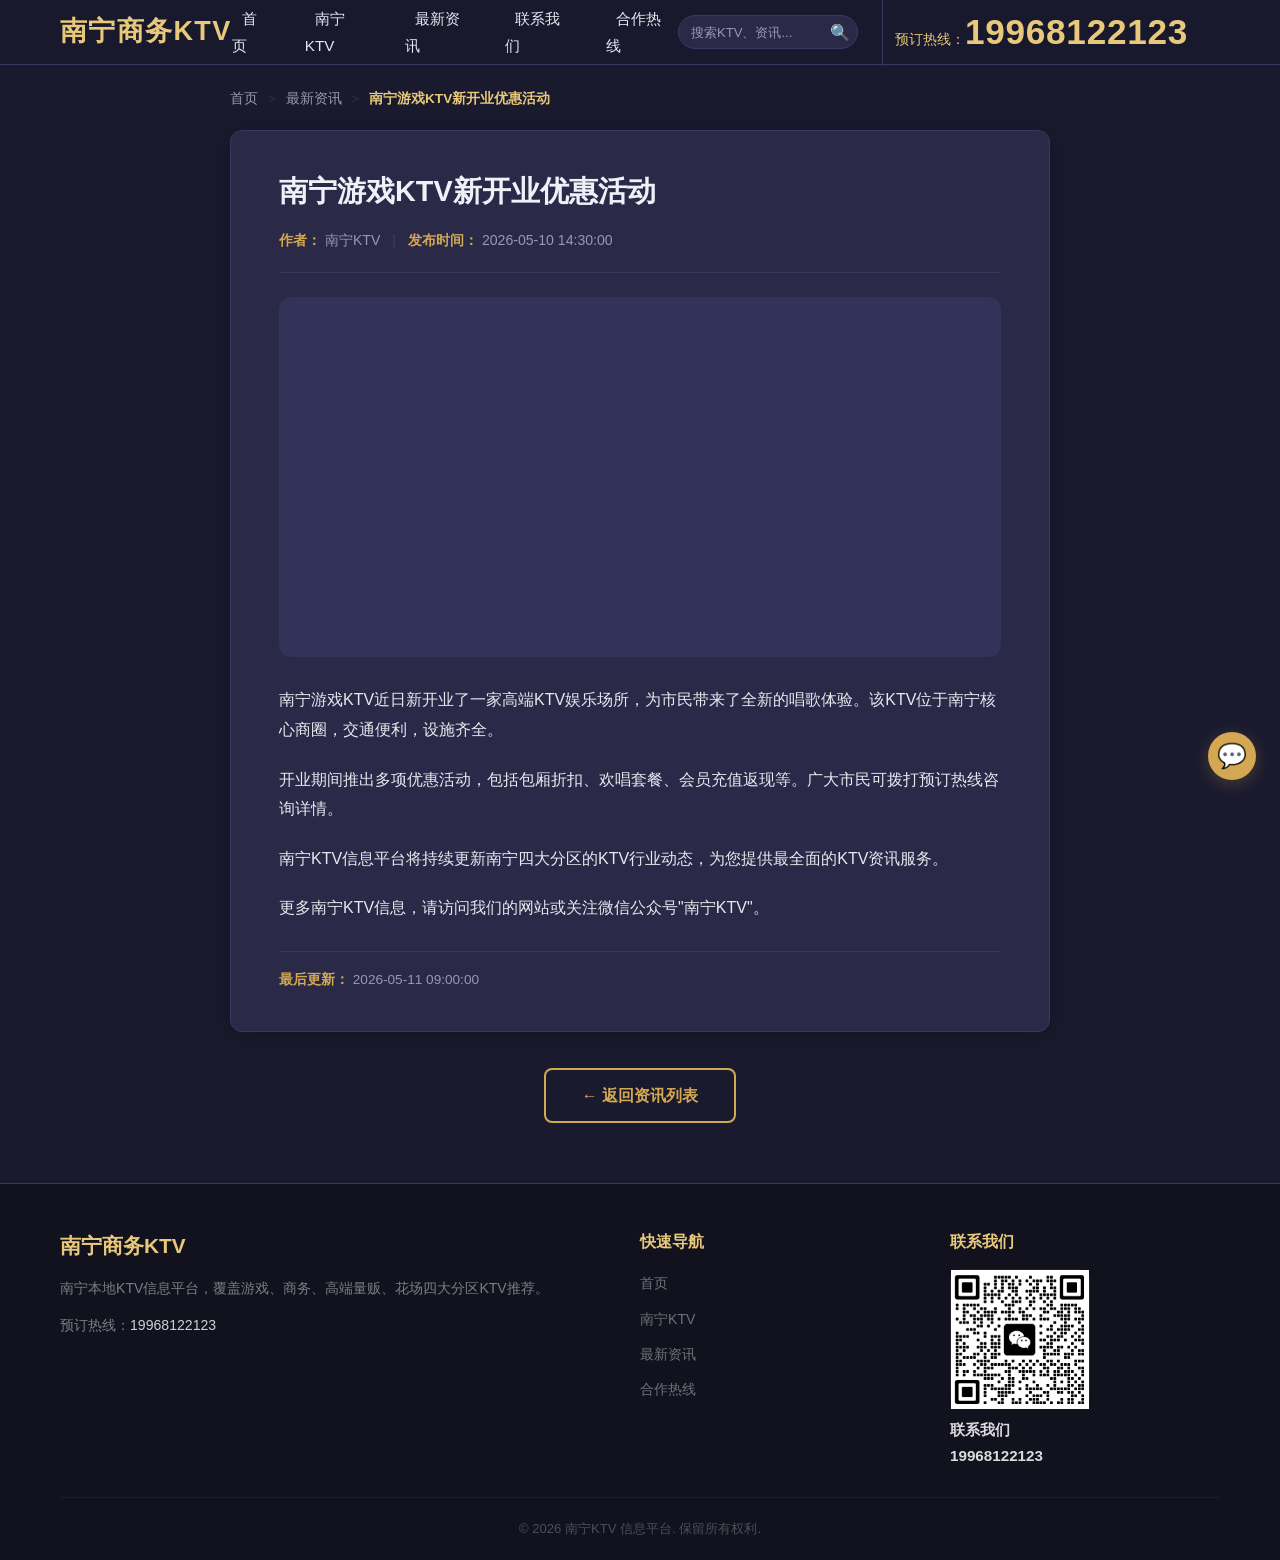
==== article-detail.html @ 6d14d056 "初始提交：暗色主题金色强调风格" ====
﻿<!DOCTYPE html>
<html lang="zh-CN" class="no-js">
<head>
    <meta charset="UTF-8">
    <meta name="viewport" content="width=device-width, initial-scale=1.0, maximum-scale=5.0, minimum-scale=1.0">

    <!--
        SEO meta 由 JS 动态更新，后端渲染时应直接输出真实数据
        接口字段：id / title / seo_keywords / content / author / create_time / update_time / site_id / region_id / thumbnail / status
    -->
    <title>文章标题 - 南宁KTV资讯_南宁KTV动态</title>
    <meta name="description" content="南宁KTV资讯详情，了解南宁KTV最新动态、优惠活动与行业趋势。看最新优惠，找靠谱包厢，电话：19968122123。">
    <meta name="keywords" content="南宁KTV资讯,南宁KTV动态,南宁KTV推荐,19968122123">
    <meta name="robots" content="index, follow">
    <meta name="author" content="南宁KTV">
    <meta name="theme-color" content="#1a1a2e">
    <meta name="format-detection" content="telephone=yes">

    <!-- Open Graph -->
    <meta property="og:title" content="南宁KTV资讯详情">
    <meta property="og:description" content="南宁KTV资讯详情，了解南宁KTV最新动态、优惠活动与行业趋势。">
    <meta property="og:type" content="article">
    <meta property="og:url" content="https://www.nanningktv.com/article-detail.html?id=1">
    <meta property="og:locale" content="zh_CN">
    <meta property="og:site_name" content="南宁KTV">
    <meta property="og:image" content="https://www.nanningktv.com/og-image.jpg">
    <meta property="og:image:width" content="1200">
    <meta property="og:image:height" content="630">

    <!-- Canonical URL -->
    <link rel="canonical" href="https://www.nanningktv.com/article-detail.html?id=1">

    <!-- hreflang（语言区域标识） -->
    <link rel="alternate" hreflang="zh-CN" href="https://www.nanningktv.com/article-detail.html?id=1">
    <link rel="alternate" hreflang="x-default" href="https://www.nanningktv.com/article-detail.html?id=1">

    <!-- Twitter Card -->
    <meta name="twitter:card" content="summary_large_image">
    <meta name="twitter:title" content="南宁KTV资讯详情">
    <meta name="twitter:description" content="南宁KTV资讯详情，了解南宁KTV最新动态、优惠活动与行业趋势。">
    <meta name="twitter:image" content="https://www.nanningktv.com/og-image.jpg">

    <!-- 结构化数据 - Article -->
    <script type="application/ld+json" id="jsonld-article">
    {
        "@context": "https://schema.org",
        "@type": "Article",
        "headline": "文章标题",
        "image": "https://www.nanningktv.com/og-image.jpg",
        "author": { "@type": "Person", "name": "南宁KTV" },
        "datePublished": "2026-01-01T00:00:00+08:00",
        "dateModified": "2026-01-01T00:00:00+08:00",
        "publisher": {
            "@type": "Organization",
            "name": "南宁KTV",
            "url": "https://www.nanningktv.com",
            "logo": {
                "@type": "ImageObject",
                "url": "https://www.nanningktv.com/og-image.jpg"
            }
        },
        "url": "https://www.nanningktv.com/article-detail.html?id=1"
    }
    </script>

    <!-- 面包屑结构化数据 -->
    <script type="application/ld+json">
    {
        "@context": "https://schema.org",
        "@type": "BreadcrumbList",
        "itemListElement": [
            {
                "@type": "ListItem",
                "position": 1,
                "name": "首页",
                "item": "https://www.nanningktv.com/"
            },
            {
                "@type": "ListItem",
                "position": 2,
                "name": "最新资讯",
                "item": "https://www.nanningktv.com/articles.html"
            },
            {
                "@type": "ListItem",
                "position": 3,
                "name": "文章详情"
            }
        ]
    }
    </script>

    <!-- WebPage 结构化数据 -->
    <script type="application/ld+json">
    {
        "@context": "https://schema.org",
        "@type": "WebPage",
        "name": "南宁KTV资讯详情",
        "description": "南宁KTV资讯详情，了解南宁KTV最新动态、优惠活动与行业趋势。",
        "url": "https://www.nanningktv.com/article-detail.html?id=1",
        "isPartOf": {
            "@type": "WebSite",
            "name": "南宁KTV",
            "url": "https://www.nanningktv.com/"
        }
    }
    </script>

    <link rel="stylesheet" href="css/style.css">
    <link rel="icon" type="image/svg+xml" href="data:image/svg+xml,<svg xmlns='http://www.w3.org/2000/svg' viewBox='0 0 100 100'><text y='.9em' font-size='90'>★</text></svg>">
    <link rel="alternate icon" href="favicon.ico" type="image/x-icon">

    <!-- Sitemap 引导搜索引擎抓取 -->
    <link rel="sitemap" type="application/xml" href="sitemap.xml">
</head>
<body>

    <!-- 无障碍 -->
    <noscript>
        <div class="noscript-notice">您的浏览器未启用 JavaScript，部分内容可能无法正常显示。</div>
    </noscript>
    <a href="#main-content" class="skip-link">跳至主内容</a>

    <!-- ===========================================
         页面头部 + 主导航
         =========================================== -->
    <header class="header" id="header">
        <div class="container">
            <a href="index.html" class="logo" aria-label="南宁商务KTV首页">南宁商务KTV</a>
            <nav class="nav-desktop" aria-label="主导航">
                <ul>
                    <li><a href="index.html" title="南宁KTV首页">首页</a></li>
                    <li><a href="index.html#ktv-list" title="南宁KTV门店推荐">南宁KTV</a></li>
                    <li><a href="articles.html" title="南宁KTV行业资讯动态">最新资讯</a></li>
                    <li><a href="lianxiwomen.html" title="联系南宁KTV">联系我们</a></li>
                    <li><a href="partnership.html" title="南宁KTV商家合作热线">合作热线</a></li>
                </ul>
            </nav>

            <!-- 搜索栏 -->
            <div class="header-search" role="search">
                <input type="search" class="header-search-input" placeholder="搜索KTV、资讯..." aria-label="搜索南宁KTV信息">
                <button type="button" class="header-search-btn" aria-label="搜索">🔍</button>
                <div class="header-search-results" aria-live="polite"></div>
            </div>

            <span class="header-phone">预订热线：<span class="phone-number phone-number-lg">19968122123</span></span>
        </div>
    </header>

    <!-- 移动端导航 -->
    <nav class="nav-mobile" id="navMobile" aria-label="移动端导航" style="display:none;">
        <ul>
            <li><a href="index.html" title="南宁KTV首页">首页</a></li>
            <li><a href="index.html#ktv-list" title="南宁KTV门店推荐">南宁KTV</a></li>
            <li><a href="articles.html" title="南宁KTV行业资讯动态">最新资讯</a></li>
            <li><a href="lianxiwomen.html" title="联系南宁KTV">联系我们</a></li>
            <li><a href="partnership.html" title="南宁KTV商家合作热线">合作热线</a></li>
        </ul>
        <div class="nav-mobile-phone">预订热线：<span class="phone-number">19968122123</span></div>
    </nav>

    <!-- ===========================================
         文章详情主体
         =========================================== -->
    <main id="main-content">
        <div class="article-detail-wrap">

            <!-- 面包屑 -->
            <div class="article-detail-breadcrumb" aria-label="面包屑导航">
                <a href="index.html">首页</a>
                <span class="sep">&gt;</span>
                <a href="articles.html">最新资讯</a>
                <span class="sep">&gt;</span>
                <span class="current" id="breadcrumbTitle">文章详情</span>
            </div>

            <!-- 文章内容 -->
            <article class="article-detail-card">
                <!-- 标题 -->
                <h1 id="articleTitle">文章标题占位</h1>

                <!-- 元信息：作者 + 发布时间 -->
                <div class="article-detail-meta">
                    <span class="article-detail-author">
                        <span class="meta-label">作者：</span>
                        <span id="articleAuthor">南宁KTV</span>
                    </span>
                    <span class="meta-sep">|</span>
                    <span class="article-detail-time">
                        <span class="meta-label">发布时间：</span>
                        <time id="articleCreateTime" datetime="">2026-xx-xx</time>
                    </span>
                </div>

                <!-- 封面大图 -->
                <div class="article-detail-cover" id="articleCover">
                    <!--
                        封面图：缩略图 thumbnail 放大显示，尺寸比列表页封面大几倍
                        JS 动态设置 background-image 或插入 <img>
                    -->
                    <div class="img-placeholder" style="height:360px;"></div>
                </div>

                <!-- 文章正文（富文本） -->
                <div class="article-detail-content" id="articleContent">
                    <!--
                        后端返回 content 字段（longtext，支持富文本、图片）
                        JS 通过 innerHTML 渲染
                    -->
                    <p>文章内容加载中...</p>
                </div>

                <!-- 更新时间 -->
                <div class="article-detail-update" id="articleUpdateTime" style="display:none;">
                    <span class="meta-label">最后更新：</span>
                    <time id="updateTimeValue"></time>
                </div>
            </article>

            <!-- 返回列表 -->
            <div class="article-detail-back">
                <a href="articles.html" class="article-back-btn">&larr; 返回资讯列表</a>
            </div>

        </div>
    </main>

    <!-- ===========================================
         页脚
         =========================================== -->
    <footer class="footer" id="footer">
        <div class="container">
            <div class="footer-content">
                <div class="footer-brand">
                    <h3>南宁商务KTV</h3>
                    <p>南宁本地KTV信息平台，覆盖游戏、商务、高端量贩、花场四大分区KTV推荐。</p>
                    <p style="margin-top:12px;">预订热线：<span class="phone-number" style="color:rgba(255,255,255,0.8);pointer-events:none;">19968122123</span></p>
                </div>
                <div class="footer-links">
                    <h4>快速导航</h4>
                    <ul>
                        <li><a href="index.html" title="南宁KTV首页">首页</a></li>
                        <li><a href="index.html#ktv-list" title="南宁KTV门店推荐">南宁KTV</a></li>
                        <li><a href="articles.html" title="南宁KTV行业资讯动态">最新资讯</a></li>
                        <li><a href="partnership.html" title="南宁KTV商家合作热线">合作热线</a></li>
                    </ul>
                </div>
                <div class="footer-qr">
                    <h4>联系我们</h4>
                    <div class="qr-img"><img src="img/wx.png" alt="南宁KTV微信公众号" width="140" height="140"></div>
                    <p style="font-size:0.95rem;color:rgba(255,255,255,0.85);margin-top:8px;font-weight:600;">联系我们<br>19968122123</p>
                </div>
            </div>
            <div class="footer-bottom">
                <p>&copy; 2026 南宁KTV 信息平台. 保留所有权利.</p>
            </div>
        </div>
    </footer>

    <!-- 脚本 -->
    <!-- ===========================================
         移动端底部固定导航栏
         5个导航项：首页 / KTV / 资讯 / 联系 / 合作
         桌面端隐藏，移动端（≤768px）显示
         data-page 属性用于 JS 高亮当前页面
         =========================================== -->
    <!-- 悬浮微信 -->
    <div class="float-wechat">
        <div class="float-wechat-icon" aria-label="微信客服">
            💬
            <div class="float-wechat-qr">
                <img src="img/wx.png" alt="南宁KTV微信公众号二维码" loading="lazy" />
                <span class="qr-placeholder-text">扫码关注<br>南宁KTV</span>
            </div>
        </div>
    </div>

    <nav class="bottom-nav" aria-label="底部导航">
        <ul class="bottom-nav-list">
            <li>
                <a href="index.html" class="bottom-nav-item" data-page="index">
                    <span class="bottom-nav-icon">🏠</span>
                    <span class="bottom-nav-label">首页</span>
                </a>
            </li>
            <li>
                <a href="index.html#featuredStores" class="bottom-nav-item" data-page="ktv">
                    <span class="bottom-nav-icon logo-star-nav">★</span>
                    <span class="bottom-nav-label">KTV</span>
                </a>
            </li>
            <li>
                <a href="articles.html" class="bottom-nav-item active" data-page="articles">
                    <span class="bottom-nav-icon">📰</span>
                    <span class="bottom-nav-label">资讯</span>
                </a>
            </li>
            <li>
                <a href="lianxiwomen.html" class="bottom-nav-item" data-page="lianxiwomen">
                    <span class="bottom-nav-icon">📞</span>
                    <span class="bottom-nav-label">联系</span>
                </a>
            </li>
            <li>
                <a href="partnership.html" class="bottom-nav-item" data-page="partnership">
                    <span class="bottom-nav-icon">🤝</span>
                    <span class="bottom-nav-label">合作</span>
                </a>
            </li>
        </ul>
    </nav>

<script src="js/article-detail.js" defer></script>
<script src="js/search.js" defer></script>

</body>
</html>
---- css/style.css ----
/* ===========================================
   南宁KTV - 全局样式表
   =========================================== */

/* ----- CSS 变量 ----- */
:root {
    --color-bg: #1a1a2e;
    --color-bg-secondary: #22223a;
    --color-bg-card: #2a2a48;
    --color-bg-hover: #33335a;
    --color-primary: #d4a853;
    --color-primary-dark: #b8923e;
    --color-primary-light: #e8c87a;
    --color-gold: #d4a853;
    --color-gold-dark: #b8923e;
    --color-white: #f0f0f8;
    --color-text: #e8e8f0;
    --color-text-muted: #9898b0;
    --color-border: #383860;
    --color-neon: #d4a853;
    --font-primary: 'PingFang SC', 'Microsoft YaHei', 'Segoe UI', sans-serif;
    --transition: 0.3s ease;
    --shadow-card: 0 4px 20px rgba(0, 0, 0, 0.25);
    --shadow-hover: 0 8px 30px rgba(0, 0, 0, 0.35);
    --radius: 12px;
    --max-width: 1200px;
}

/* ----- 基础重置 ----- */
*, *::before, *::after {
    margin: 0;
    padding: 0;
    box-sizing: border-box;
}

html {
    scroll-behavior: smooth;
    font-size: 16px;
    overflow-y: scroll;
}

body {
    font-family: var(--font-primary);
    background-color: var(--color-bg);
    color: var(--color-text);
    line-height: 1.7;
    overflow-x: hidden;
    -webkit-font-smoothing: antialiased;
    padding-top: 64px;
}

img {
    max-width: 100%;
    height: auto;
    display: block;
}

a {
    color: inherit;
    text-decoration: none;
    transition: color var(--transition);
}

ul {
    list-style: none;
}

button {
    cursor: pointer;
    font-family: inherit;
    border: none;
    outline: none;
}

input {
    font-family: inherit;
    border: none;
    outline: none;
}

/* 焦点样式（无障碍） */
*:focus-visible {
    outline: 2px solid var(--color-primary);
    outline-offset: 2px;
}

/* ----- 容器 ----- */
.container {
    width: 100%;
    max-width: var(--max-width);
    margin: 0 auto;
    padding: 0 20px;
}

/* ----- 跳过导航（无障碍） ----- */
.skip-link {
    position: absolute;
    width: 1px; height: 1px;
    padding: 0; margin: -1px;
    overflow: hidden;
    clip: rect(0,0,0,0);
    white-space: nowrap;
    border: 0;
    background: var(--color-primary);
    color: var(--color-bg);
    z-index: 2000;
    font-weight: 600;
}

.skip-link:focus {
    width: auto; height: auto;
    padding: 12px 20px; margin: 0;
    clip: auto;
    white-space: normal;
    top: 0; left: 0;
}

/* ===========================================
   导航栏搜索栏
   =========================================== */
.header-search {
    position: relative;
    flex-shrink: 0;
}

.header-search .header-search-input {
    width: 180px;
    height: 34px;
    padding: 0 32px 0 12px;
    border: 1px solid var(--color-border);
    border-radius: 17px;
    font-size: 0.85rem;
    color: var(--color-text);
    background: var(--color-bg-card);
    outline: none;
    transition: all var(--transition);
    font-family: inherit;
}

.header-search .header-search-input::placeholder {
    color: var(--color-text-muted);
    font-size: 0.82rem;
}

.header-search .header-search-input:focus {
    border-color: var(--color-primary);
    background: var(--color-bg);
    width: 220px;
    box-shadow: 0 0 0 3px rgba(212, 168, 83, 0.15);
}

.header-search .header-search-btn {
    position: absolute;
    right: 4px;
    top: 50%;
    transform: translateY(-50%);
    width: 28px;
    height: 28px;
    border: none;
    background: transparent;
    color: var(--color-text-muted);
    font-size: 1rem;
    cursor: pointer;
    display: flex;
    align-items: center;
    justify-content: center;
    border-radius: 50%;
    transition: all var(--transition);
}

.header-search .header-search-btn:hover {
    color: var(--color-primary);
    background: rgba(212, 168, 83, 0.08);
}

/* 搜索结果下拉 */
.header-search-results {
    position: absolute;
    top: calc(100% + 8px);
    left: 0;
    right: 0;
    min-width: 300px;
    max-height: 360px;
    overflow-y: auto;
    background: var(--color-bg-card);
    border: 1px solid var(--color-border);
    border-radius: 12px;
    box-shadow: var(--shadow-hover);
    z-index: 1100;
    display: none;
}

.header-search-results.show {
    display: block;
}

.header-search-results .search-result-item {
    display: block;
    padding: 12px 16px;
    text-decoration: none;
    color: var(--color-text);
    border-bottom: 1px solid var(--color-border);
    transition: background var(--transition);
}

.header-search-results .search-result-item:last-child {
    border-bottom: none;
}

.header-search-results .search-result-item:hover {
    background: var(--color-bg-hover);
}

.header-search-results .search-result-item .result-title {
    font-size: 0.92rem;
    font-weight: 600;
    color: var(--color-primary-light);
    margin-bottom: 3px;
}

.header-search-results .search-result-item .result-desc {
    font-size: 0.78rem;
    color: var(--color-text-muted);
    line-height: 1.4;
}

.header-search-results .search-result-item .result-type {
    font-size: 0.7rem;
    color: var(--color-primary);
    font-weight: 500;
}

.header-search-results .search-empty {
    padding: 20px 16px;
    text-align: center;
    color: var(--color-text-muted);
    font-size: 0.85rem;
}

/* ===========================================
   导航栏内的预订热线
   =========================================== */
.header-phone {
    font-size: 0.9rem;
    color: var(--color-primary-light);
    white-space: nowrap;
    margin-left: 24px;
    margin-right: 20px;
    padding: 4px 12px;
    border-left: 1px solid var(--color-border);
    flex-shrink: 0;
}

.header-phone .phone-number {
    font-weight: 700;
    color: var(--color-primary-light);
    pointer-events: none;
    cursor: default;
}

/* 电话号放大 */
.phone-number-lg {
    font-size: 2.2rem;
    font-weight: 700;
    letter-spacing: 0.02em;
}

/* 移动端导航底部的电话 */
.nav-mobile-phone {
    position: absolute;
    bottom: 40px;
    left: 0;
    right: 0;
    text-align: center;
    font-size: 0.85rem;
    color: var(--color-text-muted);
    padding: 16px;
    border-top: 1px solid var(--color-border);
}

.nav-mobile-phone .phone-number {
    font-weight: 700;
    color: var(--color-primary-light);
    pointer-events: none;
    cursor: default;
}

/* ===========================================
   底部固定导航栏（移动端）
   =========================================== */
.bottom-nav {
    display: none;
    position: fixed;
    bottom: 0;
    left: 0;
    right: 0;
    z-index: 1000;
    background: var(--color-bg-card);
    border-top: 1px solid var(--color-border);
    padding: 4px 0 env(safe-area-inset-bottom, 0);
}

.bottom-nav-list {
    display: flex;
    align-items: center;
    justify-content: space-around;
    list-style: none;
    margin: 0;
    padding: 0;
    height: 52px;
}

.bottom-nav-item {
    flex: 1;
    display: flex;
    flex-direction: column;
    align-items: center;
    justify-content: center;
    text-decoration: none;
    color: var(--color-text-muted);
    font-size: 0.62rem;
    font-weight: 500;
    gap: 2px;
    min-height: 44px;
    transition: color var(--transition);
    -webkit-tap-highlight-color: transparent;
}

.bottom-nav-item:active {
    color: var(--color-primary);
}

.bottom-nav-item.active {
    color: var(--color-primary);
}

.bottom-nav-icon {
    font-size: 1.2rem;
    line-height: 1;
    display: flex;
    align-items: center;
    justify-content: center;
}

.bottom-nav-label {
    line-height: 1;
}

/* ===========================================
   头部导航
   =========================================== */
.header {
    position: fixed;
    top: 0;
    left: 0;
    right: 0;
    z-index: 1000;
    background: rgba(26, 26, 46, 0.92);
    backdrop-filter: blur(12px);
    -webkit-backdrop-filter: blur(12px);
    border-bottom: 1px solid var(--color-border);
    transition: all var(--transition);
}

.header.scrolled {
    background: rgba(26, 26, 46, 0.98);
    box-shadow: 0 4px 20px rgba(0, 0, 0, 0.3);
}

.header .container {
    display: flex;
    justify-content: space-between;
    align-items: center;
    height: 64px;
}

.logo {
    font-size: 1.69rem;
    font-weight: 800;
    color: var(--color-primary-light);
    letter-spacing: 0.05em;
    display: flex;
    align-items: center;
    gap: 2px;
    text-decoration: none;
    white-space: nowrap;
    margin-right: auto;
    order: -1;
}

.logo-star {
    color: var(--color-primary);
    font-size: 0.45em;
    vertical-align: super;
    margin: 0 1px;
}

.logo-star-nav {
    color: var(--color-primary);
    font-size: 1.2em;
}

.nav-desktop ul {
    display: flex;
    gap: 28px;
}

.nav-desktop a {
    font-size: 0.95rem;
    color: var(--color-text);
    position: relative;
    padding: 6px 10px;
    font-weight: 500;
    border-radius: 6px;
    transition: color var(--transition), background var(--transition);
}

.nav-desktop a:hover {
    color: var(--color-primary-light);
    background: rgba(212, 168, 83, 0.08);
}

/* 汉堡菜单按钮 */
.hamburger {
    display: none;
    flex-direction: column;
    gap: 5px;
    background: transparent;
    padding: 8px;
}

.hamburger span {
    width: 26px;
    height: 2px;
    background: var(--color-primary-light);
    border-radius: 2px;
    transition: all var(--transition);
}

.hamburger.active span:nth-child(1) {
    transform: rotate(45deg) translate(5px, 5px);
}

.hamburger.active span:nth-child(2) {
    opacity: 0;
}

.hamburger.active span:nth-child(3) {
    transform: rotate(-45deg) translate(5px, -5px);
}

/* 移动端导航 */
.nav-mobile {
    display: none;
    position: fixed;
    top: 0; left: 0; right: 0; bottom: 0;
    background: rgba(26, 26, 46, 0.98);
    backdrop-filter: blur(12px);
    z-index: 999;
    align-items: center;
    justify-content: center;
}

.nav-mobile.active {
    display: flex;
}

.nav-mobile ul {
    text-align: center;
}

.nav-mobile li {
    margin: 20px 0;
}

.nav-mobile a {
    font-size: 1.4rem;
    color: var(--color-text);
    display: block;
    padding: 8px 24px;
}

.nav-mobile a:hover {
    color: var(--color-primary);
}

/* ===========================================
   通用区块样式
   =========================================== */
.section {
    padding: 60px 0;
}

.section-ktv-home {
    padding-top: 40px;
    padding-bottom: 70px;
}

.section-ktv-home .section-title h1 {
    font-size: 2rem;
}

.section-ktv-home .section-title p {
    font-size: 1.05rem;
}

.section-title {
    text-align: center;
    margin-bottom: 40px;
}

.section-title h1,
.section-title h2 {
    font-size: 2rem;
    color: var(--color-white);
    margin-bottom: 10px;
    position: relative;
    display: inline-block;
}

.section-title h1::after,
.section-title h2::after {
    content: '';
    display: block;
    width: 50px;
    height: 3px;
    background: linear-gradient(90deg, var(--color-primary), var(--color-primary-light));
    margin: 10px auto 0;
    border-radius: 2px;
}

.section-title p {
    color: var(--color-text-muted);
    font-size: 1rem;
    margin-top: 8px;
}

/* ===========================================
   Banner 头图
   =========================================== */
.banner {
    position: relative;
    height: 360px;
    display: flex;
    align-items: center;
    justify-content: center;
    text-align: center;
    background: linear-gradient(135deg, var(--color-bg-secondary) 0%, var(--color-bg) 50%, var(--color-bg-secondary) 100%);
    overflow: hidden;
    padding: 40px 20px;
}

.banner::before {
    content: '';
    position: absolute;
    top: -50%;
    left: -50%;
    width: 200%;
    height: 200%;
    background: radial-gradient(ellipse at center, rgba(212, 168, 83, 0.06) 0%, transparent 60%);
    pointer-events: none;
}

.banner::after {
    content: '';
    position: absolute;
    bottom: 0;
    left: 0;
    right: 0;
    height: 80px;
    background: linear-gradient(to top, var(--color-bg), transparent);
    pointer-events: none;
}

.banner-placeholder {
    position: relative;
    z-index: 1;
    max-width: 700px;
}

.banner-title {
    font-size: 2.4rem;
    font-weight: 800;
    color: var(--color-white);
    text-shadow: 0 2px 8px rgba(0, 0, 0, 0.3);
    margin-bottom: 12px;
    line-height: 1.3;
}

.banner-subtitle {
    font-size: 1.1rem;
    color: var(--color-text-muted);
    font-weight: 400;
}

/* ===========================================
   搜索栏（轮播图下方）
   =========================================== */
.search-bar-section {
    background: var(--color-bg-card);
    border-bottom: 1px solid var(--color-border);
    padding: 16px 0;
}

.search-bar-wrap {
    position: relative;
    max-width: 560px;
    margin: 0 auto;
}

.search-bar-wrap .header-search-input {
    width: 100%;
    padding: 12px 50px 12px 20px;
    font-size: 0.95rem;
    background: var(--color-bg);
    border: 1px solid var(--color-border);
    border-radius: 40px;
    color: var(--color-text);
    outline: none;
    transition: border-color var(--transition), box-shadow var(--transition);
}

.search-bar-wrap .header-search-input::placeholder {
    color: var(--color-text-muted);
}

.search-bar-wrap .header-search-input:focus {
    border-color: var(--color-primary);
    box-shadow: 0 0 0 3px rgba(212, 168, 83, 0.15);
}

.search-bar-wrap .header-search-btn {
    position: absolute;
    right: 4px;
    top: 50%;
    transform: translateY(-50%);
    width: 40px;
    height: 40px;
    border-radius: 50%;
    border: none;
    background: var(--color-primary);
    color: var(--color-bg);
    font-size: 1.1rem;
    cursor: pointer;
    display: flex;
    align-items: center;
    justify-content: center;
    transition: background var(--transition);
}

.search-bar-wrap .header-search-btn:hover {
    background: var(--color-primary-dark);
}

.search-bar-wrap .header-search-results {
    top: 100%;
    left: 0;
    right: 0;
    border-radius: 0 0 16px 16px;
}

/* ===========================================
   轮播图 Banner
   =========================================== */
.banner-carousel {
    position: relative;
    width: 100%;
    height: 420px;
    overflow: hidden;
    background: var(--color-bg);
}

.carousel-slides {
    position: absolute;
    top: 0;
    left: 0;
    width: 100%;
    height: 100%;
}

.carousel-slide {
    position: absolute;
    top: 0;
    left: 0;
    width: 100%;
    height: 100%;
    opacity: 0;
    transition: opacity 1s ease;
}

.carousel-slide.active {
    opacity: 1;
}

.carousel-slide img {
    width: 100%;
    height: 100%;
    object-fit: cover;
    display: block;
}

.carousel-overlay {
    position: absolute;
    top: 0;
    left: 0;
    width: 100%;
    height: 100%;
    background: linear-gradient(
        to bottom,
        rgba(26, 26, 46, 0.55) 0%,
        rgba(26, 26, 46, 0.35) 40%,
        rgba(26, 26, 46, 0.6) 100%
    );
    z-index: 1;
}

.carousel-content {
    position: absolute;
    top: 50%;
    left: 50%;
    transform: translate(-50%, -50%);
    text-align: center;
    z-index: 2;
    width: 90%;
    max-width: 700px;
}

.carousel-content h1 {
    font-size: 2.4rem;
    font-weight: 800;
    color: #fff;
    text-shadow: 0 2px 12px rgba(0, 0, 0, 0.5);
    margin: 0 0 12px;
    line-height: 1.4;
}

.carousel-content h1 .h1-sub {
    font-size: 0.65em;
    font-weight: 600;
    color: var(--color-primary-light);
    text-shadow: 0 1px 8px rgba(0, 0, 0, 0.4);
    letter-spacing: 0.08em;
}

.carousel-content p {
    font-size: 1.05rem;
    color: rgba(255, 255, 255, 0.75);
    text-shadow: 0 1px 6px rgba(0, 0, 0, 0.4);
    margin: 0;
}

.carousel-dots {
    position: absolute;
    bottom: 20px;
    left: 50%;
    transform: translateX(-50%);
    z-index: 3;
    display: flex;
    gap: 10px;
}

.carousel-dots .dot {
    width: 10px;
    height: 10px;
    border-radius: 50%;
    background: rgba(255, 255, 255, 0.3);
    cursor: pointer;
    transition: all var(--transition);
}

.carousel-dots .dot.active {
    background: var(--color-primary);
    transform: scale(1.2);
    box-shadow: 0 0 8px rgba(212, 168, 83, 0.4);
}

.carousel-prev,
.carousel-next {
    position: absolute;
    top: 50%;
    transform: translateY(-50%);
    z-index: 3;
    background: rgba(0, 0, 0, 0.3);
    backdrop-filter: blur(8px);
    color: #fff;
    border: 1px solid rgba(255, 255, 255, 0.1);
    width: 44px;
    height: 44px;
    border-radius: 50%;
    font-size: 1.3rem;
    cursor: pointer;
    display: flex;
    align-items: center;
    justify-content: center;
    transition: all var(--transition);
}

.carousel-prev { left: 16px; }
.carousel-next { right: 16px; }

.carousel-prev:hover,
.carousel-next:hover {
    background: rgba(0, 0, 0, 0.5);
    border-color: rgba(255, 255, 255, 0.2);
}

/* ===========================================
   首页区域网格
   =========================================== */
.district-home-grid {
    display: grid;
    grid-template-columns: repeat(2, 1fr);
    gap: 28px;
}

.district-row {
    display: contents;
}

.district-home-card {
    position: relative;
    display: flex;
    align-items: center;
    background: var(--color-bg-card);
    background-image: var(--district-bg, none);
    background-size: cover;
    background-position: center;
    background-repeat: no-repeat;
    border-radius: var(--radius);
    border: 1px solid var(--color-border);
    overflow: hidden;
    transition: all 0.3s ease;
    text-decoration: none;
    cursor: pointer;
    min-height: 260px;
}

/* 无背景图时的左边装饰条 */
.district-home-card::before {
    content: '';
    position: absolute;
    left: 0;
    top: 25%;
    bottom: 25%;
    width: 4px;
    background: linear-gradient(180deg, var(--color-primary), var(--color-primary-light));
    border-radius: 2px;
    transition: top var(--transition), bottom var(--transition);
    z-index: 1;
}

.district-home-card:hover::before {
    top: 12%;
    bottom: 12%;
}

.district-home-card:hover {
    border-color: var(--color-primary);
    box-shadow: 0 8px 30px rgba(212, 168, 83, 0.12);
    transform: translateY(-4px);
}

/* 有背景图时叠加遮罩 + 白色文字 */
.district-home-card[style*="--district-bg"]::after {
    content: '';
    position: absolute;
    inset: 0;
    background: linear-gradient(135deg, rgba(184, 146, 62, 0.65), rgba(212, 168, 83, 0.2));
    z-index: 0;
}

.district-home-card[style*="--district-bg"]::before {
    display: none;
}

/* 区域信息 */
.district-home-info {
    position: relative;
    z-index: 1;
    flex: 1;
    padding: 44px 36px;
}

.district-home-info h3 {
    font-size: 2.1rem;
    color: var(--color-white);
    margin-bottom: 10px;
    position: relative;
    display: inline-block;
}

.district-home-info h3::after {
    content: '';
    display: block;
    width: 40px;
    height: 3px;
    background: linear-gradient(90deg, var(--color-primary), var(--color-primary-light));
    border-radius: 2px;
    margin-top: 6px;
}

/* 有背景图时文字变白色 */
.district-home-card[style*="--district-bg"] .district-home-info h3 {
    color: #ffffff;
}

.district-home-card[style*="--district-bg"] .district-home-info h3::after {
    background: rgba(255,255,255,0.6);
}

.district-home-card[style*="--district-bg"] .district-home-desc {
    color: rgba(255,255,255,0.85);
}

.district-home-card[style*="--district-bg"] .district-home-link {
    color: #ffffff;
}

.district-home-desc {
    font-size: 1.1rem;
    color: var(--color-text-muted);
    margin-top: 10px;
    line-height: 1.5;
}

.district-home-link {
    display: inline-block;
    margin-top: 14px;
    font-size: 0.92rem;
    color: var(--color-primary);
    font-weight: 600;
    transition: color var(--transition);
}

.district-home-card:hover .district-home-link {
    color: var(--color-primary-light);
}

.district-home-card[style*="--district-bg"]:hover .district-home-link {
    color: rgba(255,255,255,0.85);
}

/* ===========================================
   全局分页器样式
   =========================================== */
.pagination {
    display: flex;
    justify-content: center;
    align-items: center;
    gap: 8px;
}

.pagination a {
    display: inline-flex;
    align-items: center;
    justify-content: center;
    min-width: 40px;
    height: 40px;
    padding: 0 12px;
    border: 1px solid var(--color-border);
    border-radius: 8px;
    font-size: 0.88rem;
    color: var(--color-text);
    background: transparent;
    transition: all var(--transition);
    text-decoration: none;
}

.pagination a:hover {
    border-color: var(--color-primary);
    color: var(--color-primary);
}

.pagination a.active {
    background: var(--color-primary);
    border-color: var(--color-primary);
    color: var(--color-bg);
    font-weight: 700;
    cursor: default;
}

.pagination a.disabled {
    opacity: 0.3;
    cursor: not-allowed;
    pointer-events: none;
}

/* ===========================================
   文章列表
   =========================================== */
#articleList {
    background: var(--color-bg);
}

/* ===========================================
   热门KTV门店卡片（首页）
   =========================================== */
.section-featured {
    background: var(--color-bg-secondary);
}

.store-grid {
    display: grid;
    grid-template-columns: repeat(auto-fill, minmax(260px, 1fr));
    gap: 20px;
}

.store-card {
    display: flex;
    flex-direction: column;
    background: var(--color-bg-card);
    border-radius: var(--radius);
    border: 1px solid var(--color-border);
    overflow: hidden;
    text-decoration: none;
    color: inherit;
    transition: all 0.3s ease;
    cursor: pointer;
}

.store-card:hover {
    border-color: var(--color-primary);
    transform: translateY(-4px);
    box-shadow: 0 8px 30px rgba(212, 168, 83, 0.1);
}

.store-card-cover {
    position: relative;
    height: 160px;
    background-color: var(--color-bg-hover);
    background-size: cover;
    background-position: center;
    background-repeat: no-repeat;
}

.store-card-district-tag {
    position: absolute;
    top: 10px;
    left: 10px;
    padding: 3px 10px;
    background: var(--color-primary);
    color: var(--color-bg);
    font-size: 0.75rem;
    border-radius: 6px;
    font-weight: 600;
}

.store-card-body {
    padding: 16px;
}

.store-card-body h3 {
    font-size: 1.05rem;
    color: var(--color-white);
    margin-bottom: 8px;
    line-height: 1.4;
    transition: color var(--transition);
}

.store-card:hover .store-card-body h3 {
    color: var(--color-primary-light);
}

.store-card-addr {
    font-size: 0.85rem;
    color: var(--color-text-muted);
    line-height: 1.5;
    display: -webkit-box;
    -webkit-line-clamp: 2;
    -webkit-box-orient: vertical;
    overflow: hidden;
}

/* 文章卡片内链接样式 */
.article-card h3 a {
    color: var(--color-primary-light);
    text-decoration: none;
    transition: color var(--transition);
}

.article-card h3 a:hover {
    color: var(--color-primary);
}

.articles-grid {
    display: grid;
    grid-template-columns: repeat(auto-fill, minmax(320px, 1fr));
    gap: 20px;
}

.article-card {
    background: var(--color-bg-card);
    padding: 24px;
    border-radius: var(--radius);
    border: 1px solid var(--color-border);
    transition: all 0.3s ease;
}

.article-card:hover {
    border-color: var(--color-primary);
    transform: translateY(-3px);
    box-shadow: 0 6px 24px rgba(212, 168, 83, 0.08);
}

.article-card .article-date {
    font-size: 0.82rem;
    color: var(--color-primary);
    margin-bottom: 8px;
}

.article-card h3 {
    font-size: 1.1rem;
    color: var(--color-white);
    margin-bottom: 10px;
    line-height: 1.4;
}

.article-card p {
    font-size: 0.92rem;
    color: var(--color-text-muted);
    line-height: 1.6;
}

/* ===========================================
   加载动画
   =========================================== */
.loading {
    text-align: center;
    padding: 60px 0;
    color: var(--color-text-muted);
}

.loading::after {
    content: '';
    display: inline-block;
    width: 28px;
    height: 28px;
    border: 3px solid var(--color-border);
    border-top-color: var(--color-primary);
    border-radius: 50%;
    animation: spin 0.8s linear infinite;
    margin-top: 10px;
}

@keyframes spin {
    to { transform: rotate(360deg); }
}

/* ===========================================
   页脚
   =========================================== */
.footer {
    background: #12121f;
    padding: 44px 0 20px;
    border-top: 1px solid var(--color-border);
}

.footer-content {
    display: grid;
    grid-template-columns: 2fr 1fr 1fr;
    gap: 40px;
    margin-bottom: 28px;
}

.footer-brand h3 {
    font-size: 1.3rem;
    color: var(--color-primary-light);
    margin-bottom: 12px;
}

.footer-brand p {
    font-size: 0.88rem;
    color: rgba(255,255,255,0.45);
    line-height: 1.8;
}

.footer-brand a.phone-number {
    color: var(--color-primary-light);
    pointer-events: none;
    cursor: default;
    text-decoration: none;
}

.footer-links h4,
.footer-qr h4 {
    color: var(--color-primary-light);
    font-size: 1rem;
    margin-bottom: 14px;
}

.footer-links ul li {
    margin-bottom: 8px;
}

.footer-links a {
    font-size: 0.88rem;
    color: rgba(255,255,255,0.4);
    transition: color var(--transition);
}

.footer-links a:hover {
    color: var(--color-primary-light);
}

.footer-qr .qr-img {
    width: 140px;
    height: 140px;
    background: rgba(255,255,255,0.02);
    border: 1px solid rgba(255,255,255,0.06);
    border-radius: 12px;
    display: flex;
    align-items: center;
    justify-content: center;
    color: rgba(255,255,255,0.2);
    font-size: 0.85rem;
}

.footer-bottom {
    text-align: center;
    padding-top: 20px;
    border-top: 1px solid rgba(255,255,255,0.05);
    font-size: 0.82rem;
    color: rgba(255,255,255,0.25);
}

/* ===========================================
   右侧悬浮微信图标
   =========================================== */
.float-wechat {
    position: fixed;
    right: 24px;
    bottom: 120px;
    z-index: 999;
    display: flex;
    flex-direction: column;
    align-items: center;
}

.float-wechat-icon {
    width: 48px;
    height: 48px;
    background: var(--color-primary);
    border-radius: 50%;
    display: flex;
    align-items: center;
    justify-content: center;
    font-size: 1.5rem;
    cursor: pointer;
    box-shadow: 0 4px 16px rgba(212, 168, 83, 0.25);
    transition: all var(--transition);
    position: relative;
}

.float-wechat-icon:hover {
    transform: scale(1.1);
    box-shadow: 0 4px 24px rgba(212, 168, 83, 0.35);
}

.float-wechat-qr {
    position: absolute;
    right: 60px;
    top: 50%;
    transform: translateY(-50%) scale(0);
    transform-origin: right center;
    width: 180px;
    height: 180px;
    background: var(--color-bg-card);
    border: 1px solid var(--color-border);
    border-radius: 12px;
    display: flex;
    align-items: center;
    justify-content: center;
    font-size: 0.75rem;
    color: var(--color-text-muted);
    box-shadow: 0 8px 32px rgba(0, 0, 0, 0.4);
    opacity: 0;
    pointer-events: none;
    transition: all 0.3s ease;
    padding: 8px;
    overflow: hidden;
}

.float-wechat-icon:hover .float-wechat-qr {
    transform: translateY(-50%) scale(1);
    opacity: 1;
    pointer-events: auto;
}

.float-wechat-qr img {
    width: 100%;
    height: 100%;
    object-fit: contain;
    border-radius: 8px;
    display: block;
}

.float-wechat-qr .qr-placeholder-text {
    position: absolute;
    inset: 0;
    display: flex;
    align-items: center;
    justify-content: center;
    text-align: center;
    line-height: 1.4;
    background: var(--color-bg-card);
    border-radius: 8px;
}

.float-wechat-qr img:not([src=""]):not([src="about:blank"]) ~ .qr-placeholder-text {
    display: none;
}

/* ===========================================
   响应式设计
   =========================================== */

/* 手机 */
@media (max-width: 768px) {
    html {
        font-size: 15px;
    }

    .banner-carousel {
        height: 260px;
    }

    .carousel-content h1 {
        font-size: 1.3rem;
    }

    .carousel-content p {
        font-size: 0.85rem;
    }

    .carousel-prev,
    .carousel-next {
        width: 34px;
        height: 34px;
        font-size: 1rem;
    }

    .carousel-prev { left: 8px; }
    .carousel-next { right: 8px; }

    .search-bar-section {
        padding: 10px 0;
    }

    .search-bar-wrap {
        max-width: 100%;
    }

    .search-bar-wrap .header-search-input {
        padding: 10px 46px 10px 16px;
        font-size: 0.88rem;
    }

    .search-bar-wrap .header-search-btn {
        width: 36px;
        height: 36px;
        font-size: 0.95rem;
    }

    .nav-desktop {
        display: none;
    }

    .hamburger {
        display: none;
    }

    .header-search {
        flex: 1;
        margin: 0 8px;
    }

    .header-search-input {
        width: 100%;
        height: 30px;
        font-size: 0.78rem;
        padding: 0 28px 0 10px;
    }

    .header-search-input:focus {
        width: 100%;
        box-shadow: none;
    }

    .header-search-btn {
        width: 24px;
        height: 24px;
        font-size: 0.85rem;
    }

    .header-search-results {
        min-width: unset;
        left: -12px;
        right: -12px;
        max-height: 280px;
    }

    .header-phone {
        display: flex;
        align-items: center;
        margin-left: auto;
        padding: 4px 8px;
        border-left: none;
        font-size: 0.7rem;
    }

    .header-phone .phone-number-lg {
        font-weight: 700;
        font-size: 0.75rem;
    }

    .nav-mobile {
        display: none !important;
    }

    .bottom-nav {
        display: block;
    }

    body {
        padding-bottom: 60px;
    }

    .logo {
        padding-left: 0;
        margin-right: auto;
        order: -1;
    }

    #main-content {
        display: flex;
        flex-direction: column;
        min-height: calc(100vh - 64px);
    }

    .banner {
        height: auto;
        padding: 18px 20px 6px;
        background: none;
        flex-shrink: 0;
    }

    .banner::before,
    .banner::after {
        display: none;
    }

    .banner-title {
        font-size: 1.05rem;
        margin-bottom: 3px;
        text-shadow: none;
    }

    .banner-subtitle {
        font-size: 0.78rem;
    }

    .banner-placeholder {
        text-align: left;
    }

    .section {
        padding: 0;
    }

    .section-ktv-home {
        padding: 0 0 16px;
        display: flex;
        flex-direction: column;
        flex: 1;
        justify-content: center;
    }

    .section-featured {
        padding: 12px 0 16px;
    }

    .section-ktv-home .container {
        display: flex;
        flex-direction: column;
        flex: 1;
    }

    .section-ktv-home .section-title {
        margin-bottom: 8px;
    }

    .section-title {
        margin-bottom: 8px;
    }

    .section-title h1,
    .section-title h2 {
        font-size: 0.72rem;
        margin-bottom: 4px;
    }

    .section-title p {
        font-size: 0.7rem;
        margin-top: 0;
    }

    .section-ktv-home .district-home-grid {
        display: grid;
        grid-template-columns: repeat(2, 1fr);
        gap: 8px;
        flex: 1;
    }

    .district-row {
        display: contents;
    }

    .row-2,
    .district-home-card {
        flex-direction: column;
        align-items: center;
        justify-content: center;
        aspect-ratio: 16 / 9;
        border-radius: 14px;
        min-height: 0;
    }

    .district-home-card::before {
        display: none;
    }

    .district-home-card:hover {
        transform: translateY(-1px);
    }

    .district-home-card[style*="--district-bg"]::after {
        background: linear-gradient(0deg, rgba(184, 146, 62, 0.75), rgba(212, 168, 83, 0.15));
    }

    .district-home-info {
        padding: 10px 8px;
        text-align: center;
        position: relative;
        z-index: 1;
    }

    .district-home-info h3 {
        font-size: 0.88rem;
        margin-bottom: 2px;
    }

    .district-home-info h3::after {
        width: 20px;
        height: 2px;
        margin: 3px auto 0;
    }

    .district-home-desc {
        display: none;
    }

    .district-home-link {
        font-size: 0.65rem;
        margin-top: 2px;
        padding: 2px 0;
    }

    .float-wechat {
        right: 12px;
        bottom: 72px;
    }

    .float-wechat-icon {
        width: 38px;
        height: 38px;
        font-size: 1.1rem;
    }

    .float-wechat-qr {
        right: 50px;
    }

    .bottom-nav {
        padding: 2px 0 env(safe-area-inset-bottom, 0);
    }

    .bottom-nav-list {
        height: 50px;
    }

    .bottom-nav-item {
        font-size: 0.6rem;
    }

    .bottom-nav-icon {
        font-size: 1.15rem;
    }

    .footer {
        padding: 32px 0 16px;
    }

    .footer-content {
        grid-template-columns: 1fr;
        gap: 24px;
        text-align: center;
    }

    .footer-brand h3 {
        font-size: 1.15rem;
    }

    .footer-links h4,
    .footer-qr h4 {
        margin-bottom: 10px;
        font-size: 0.9rem;
    }

    .footer-links ul {
        display: flex;
        flex-wrap: wrap;
        justify-content: center;
        gap: 8px 16px;
    }

    .footer-links ul li {
        margin-bottom: 0;
    }

    .footer-links a {
        font-size: 0.82rem;
    }

    .footer-qr .qr-img {
        margin: 0 auto;
    }

    .footer-bottom {
        padding-top: 16px;
        font-size: 0.78rem;
    }

    /* ========== 手机端 SEO 优化 ========== */

    .bottom-nav-item {
        min-height: 44px;
    }

    .footer-links a {
        min-height: 44px;
        display: inline-flex;
        align-items: center;
        padding: 6px 8px;
    }

    .store-card {
        min-height: 44px;
    }

    .store-card-cover {
        height: 140px;
    }

    .store-card-body h3 {
        font-size: 1rem;
        line-height: 1.5;
    }

    .store-card-addr {
        font-size: 0.82rem;
    }

    .articles-grid {
        gap: 16px;
    }

    .article-card {
        padding: 20px;
    }

    .article-card h3 {
        font-size: 1.05rem;
        line-height: 1.5;
    }

    .store-grid {
        grid-template-columns: repeat(2, 1fr);
        gap: 12px;
    }

    .container {
        padding: 0 16px;
    }

    .detail-breadcrumb {
        font-size: 0.9rem;
    }

    .mobile-district-tabs a {
        padding: 8px 16px;
        font-size: 0.88rem;
        min-height: 36px;
        display: inline-flex;
        align-items: center;
        margin-top: 3px;
    }

    .mobile-district-tabs {
        position: fixed !important;
        top: 64px !important;
        left: 0 !important;
        right: 0 !important;
        padding-top: 0 !important;
        margin-top: 0 !important;
    }

    .detail-contact-btn {
        padding: 14px 40px;
        font-size: 1.05rem;
        min-height: 48px;
    }

    .pagination a {
        min-width: 44px;
        height: 44px;
        font-size: 0.92rem;
    }

    .recommend-card {
        height: 160px;
    }

    .recommend-card-title {
        font-size: 0.92rem;
    }

    .recommend-card-desc {
        font-size: 0.8rem;
    }

    .modal-close {
        padding: 12px 40px;
        font-size: 1rem;
        min-height: 44px;
    }

    .district-home-info h3 {
        font-size: 0.95rem;
    }

    .district-home-link {
        font-size: 0.75rem;
        padding: 4px 0;
    }

    .detail-content p {
        font-size: 1rem;
        line-height: 1.8;
    }

    .detail-meta-row {
        font-size: 0.95rem;
        min-height: 28px;
    }

    .header {
        background: rgba(26, 26, 46, 0.95);
    }

    /* ========== 5/13 手机端优化 ========== */

    .section-ktv-home .section-title h1 {
        font-size: 1.5rem;
    }

    .section-ktv-home .section-title p {
        font-size: 1.09rem;
    }

    .section-ktv-home .district-home-grid {
        grid-template-rows: repeat(2, 1fr);
        gap: 10px;
    }

    .district-home-card {
        aspect-ratio: auto;
        min-height: 100px;
    }

    .district-home-info h3 {
        font-size: 1.43rem;
    }

    .district-home-info h3::after {
        width: 30px;
    }

    .district-home-link {
        font-size: 1.13rem;
        margin-top: 4px;
    }

    .section-featured .section-title h2 {
        font-size: 1.44rem;
    }

    .section-featured .section-title p {
        font-size: 0.9rem;
    }

    .section-news .section-title h2 {
        font-size: 1.44rem;
    }

    .section-news .section-title p {
        font-size: 0.9rem;
    }

    .float-wechat {
        bottom: 148px;
    }

    .float-wechat-icon {
        width: 76px;
        height: 76px;
        font-size: 2.2rem;
    }

    .float-wechat-qr {
        right: 100%;
        top: 50%;
        bottom: auto;
        left: auto;
        transform: translateY(-50%) scale(0);
        transform-origin: right center;
        margin-right: 12px;
        width: 160px;
        height: 160px;
    }

    .float-wechat-icon:hover .float-wechat-qr {
        transform: translateY(-50%) scale(0);
        opacity: 0;
    }

    .float-wechat-icon.wechat-active .float-wechat-qr {
        transform: translateY(-50%) scale(1);
        opacity: 1;
        pointer-events: auto;
    }

    .articles-page-wrap {
        padding-top: 4px;
    }

    .article-detail-wrap {
        padding-top: 4px;
    }

    .contact-page-content {
        padding-top: 4px !important;
    }

    .cooperation-section {
        min-height: auto !important;
        padding-top: 4px;
        align-items: flex-start !important;
    }

    .partnership-page-content {
        padding-top: 4px !important;
    }

    #featuredStores {
        scroll-margin-top: 70px;
    }

    .page-header h1,
    .page-header p#pageSubtitle {
        text-align: center;
        display: block;
    }

    .page-header h1 {
        margin-left: auto;
        margin-right: auto;
    }

    .float-wechat {
        display: flex !important;
        opacity: 1 !important;
        visibility: visible !important;
    }
}

/* 小手机 */
@media (max-width: 480px) {
    .section-ktv-home {
        padding: 0 0 12px;
    }

    .section-ktv-home .section-title {
        margin-bottom: 8px;
    }

    .section-title h1,
    .section-title h2 {
        font-size: 0.65rem;
    }

    .section-title p {
        font-size: 0.65rem;
    }

    .district-home-grid {
        gap: 6px;
    }

    .district-home-card {
        aspect-ratio: 16 / 9;
        min-height: 0;
    }

    .district-home-info {
        padding: 8px 6px;
    }

    .district-home-info h3 {
        font-size: 0.78rem;
    }

    .district-home-info h3::after {
        width: 14px;
        height: 2px;
    }

    .district-home-link {
        font-size: 0.55rem;
        margin-top: 1px;
        padding: 2px 0;
    }

    .bottom-nav-item {
        font-size: 0.55rem;
    }

    .bottom-nav-icon {
        font-size: 1.05rem;
    }

    .ktv-grid {
        grid-template-columns: 1fr;
    }

    .articles-grid {
        grid-template-columns: 1fr;
    }

    .store-grid {
        grid-template-columns: repeat(2, 1fr);
        gap: 10px;
    }

    .store-card-cover {
        height: 120px;
    }

    .store-card-body {
        padding: 10px 12px;
    }

    .store-card-body h3 {
        font-size: 0.9rem;
    }

    .store-card-addr {
        font-size: 0.78rem;
    }

    .float-wechat-icon {
        width: 32px;
        height: 32px;
        font-size: 0.9rem;
    }

    .float-wechat-qr {
        width: 120px;
        height: 120px;
    }

    .district-home-info h3 {
        font-size: 0.78rem;
    }

    .store-card-body h3 {
        font-size: 0.85rem;
        line-height: 1.5;
    }

    .detail-article h1 {
        font-size: 1.15rem;
        line-height: 1.5;
    }

    .detail-contact-btn {
        width: 100%;
        text-align: center;
        min-height: 48px;
    }

    .recommend-card {
        height: 140px;
    }

    .recommend-card-body {
        padding: 10px 12px;
    }

    .recommend-card-title {
        font-size: 0.85rem;
    }

    .recommend-card-desc {
        font-size: 0.72rem;
        -webkit-line-clamp: 1;
    }

    .detail-meta-row {
        flex-direction: column;
        align-items: flex-start;
        gap: 2px;
    }

    /* ========== 5/13 手机端优化（480px） ========== */

    .section-ktv-home .section-title h1 {
        font-size: 1.36rem;
    }

    .section-ktv-home .section-title p {
        font-size: 0.84rem;
    }

    .district-home-info h3 {
        font-size: 1.17rem;
    }

    .district-home-link {
        font-size: 0.83rem;
    }

    .section-featured .section-title h2 {
        font-size: 1.3rem;
    }

    .section-news .section-title h2 {
        font-size: 1.3rem;
    }

    .float-wechat-icon {
        width: 64px;
        height: 64px;
        font-size: 1.8rem;
    }

    .float-wechat-qr {
        width: 140px;
        height: 140px;
    }
}

/* ===========================================
   响应式：平板（2列）
   =========================================== */
@media (max-width: 1024px) and (min-width: 769px) {
    .district-home-grid {
        grid-template-columns: repeat(2, 1fr);
        gap: 20px;
    }

    .district-home-card {
        min-height: 170px;
    }

    .district-home-info {
        padding: 28px 24px;
    }

    .district-home-info h3 {
        font-size: 1.4rem;
    }
}

/* 减少动画（无障碍） */
@media (prefers-reduced-motion: reduce) {
    *, *::before, *::after {
        animation-duration: 0.001s !important;
        transition-duration: 0.001s !important;
        scroll-behavior: auto !important;
    }
}

/* ===========================================
   no-js 兜底样式
   =========================================== */
.no-js .static-fallback {
    display: block;
}

.static-fallback {
    display: none;
}

.noscript-notice {
    background: var(--color-primary);
    color: var(--color-bg);
    text-align: center;
    padding: 10px 16px;
    font-size: 0.88rem;
}

/* ===========================================
   详情页专属样式 — 三栏布局
   =========================================== */

.detail-page-wrap {
    max-width: var(--max-width);
    margin: 0 auto;
    padding: 24px 20px 60px;
    display: flex;
    gap: 24px;
    min-height: 100vh;
}

/* ===========================================
   左侧：城区导航（sticky 固定）
   =========================================== */
.detail-sidebar-left {
    width: 220px;
    flex-shrink: 0;
    position: sticky;
    top: calc(64px + 24px);
    align-self: flex-start;
    background: var(--color-bg-card);
    border-radius: var(--radius);
    border: 1px solid var(--color-border);
    padding: 20px 0;
    max-height: calc(100vh - 64px - 48px);
    overflow-y: auto;
}

.detail-sidebar-left h3 {
    color: var(--color-white);
    font-size: 1rem;
    padding: 0 16px 14px;
    border-bottom: 1px solid var(--color-border);
    margin-bottom: 6px;
    font-weight: 700;
}

.detail-sidebar-left nav {
    padding: 0;
}

.detail-sidebar-left a {
    display: block;
    padding: 10px 16px;
    font-size: 0.9rem;
    color: var(--color-text-muted);
    transition: all var(--transition);
    border-left: 3px solid transparent;
    text-decoration: none;
    cursor: pointer;
}

.detail-sidebar-left a:hover {
    color: var(--color-primary);
    background: var(--color-bg-hover);
}

.detail-sidebar-left a.active {
    color: var(--color-primary-light);
    background: var(--color-bg-hover);
    border-left-color: var(--color-primary);
    font-weight: 600;
}

/* ===========================================
   中间：文章内容主体
   =========================================== */
.detail-main {
    flex: 1;
    min-width: 0;
    max-width: 800px;
}

.detail-breadcrumb {
    font-size: 0.85rem;
    color: var(--color-text-muted);
    margin-bottom: 20px;
    line-height: 1.6;
}

.detail-breadcrumb a {
    color: var(--color-text-muted);
    transition: color var(--transition);
}

.detail-breadcrumb a:hover {
    color: var(--color-primary);
}

.detail-breadcrumb .sep {
    margin: 0 6px;
    color: rgba(255, 255, 255, 0.1);
}

.detail-breadcrumb .current {
    color: var(--color-primary-light);
    font-weight: 600;
}

.detail-article {
    background: var(--color-bg-card);
    border-radius: var(--radius);
    border: 1px solid var(--color-border);
    padding: 36px 40px;
    box-shadow: var(--shadow-card);
}

.detail-article h1 {
    font-size: 1.8rem;
    color: var(--color-white);
    line-height: 1.4;
    margin-bottom: 16px;
}

.detail-meta {
    padding-bottom: 18px;
    margin-bottom: 24px;
    border-bottom: 1px solid var(--color-border);
}

.detail-meta-row {
    display: flex;
    align-items: center;
    gap: 8px;
    font-size: 0.9rem;
    color: var(--color-text-muted);
    margin-bottom: 8px;
}

.detail-meta-row:last-child {
    margin-bottom: 0;
}

.detail-meta-row .meta-label {
    color: var(--color-primary);
    font-weight: 600;
    flex-shrink: 0;
}

.detail-meta-row .meta-value {
    color: var(--color-text);
}

.detail-meta-row time {
    color: var(--color-primary);
    font-weight: 500;
}

.detail-content p {
    font-size: 1rem;
    color: var(--color-text);
    line-height: 1.85;
    margin-bottom: 20px;
}

.detail-content p:last-child {
    margin-bottom: 0;
}

.detail-content figure {
    margin: 28px 0;
}

.img-placeholder {
    width: 100%;
    max-width: 800px;
    height: 200px;
    background: var(--color-bg-hover);
    border-radius: 12px;
    margin: 0 auto;
}

.detail-content figure img {
    max-width: 100%;
    height: auto;
    display: block;
    margin: 0 auto;
    border-radius: 12px;
}

.detail-contact-btn {
    display: inline-block;
    margin-top: 32px;
    padding: 12px 36px;
    background: var(--color-primary);
    color: var(--color-bg);
    border: none;
    border-radius: 8px;
    font-size: 1rem;
    font-weight: 600;
    cursor: pointer;
    transition: all var(--transition);
    font-family: inherit;
    text-decoration: none;
}

.detail-contact-btn:hover {
    background: var(--color-primary-dark);
    transform: translateY(-1px);
    box-shadow: 0 4px 16px rgba(212, 168, 83, 0.3);
}

.detail-contact-wrap {
    text-align: center;
    margin-top: 32px;
}

/* ===========================================
   右侧：同区门店推荐
   =========================================== */
.detail-sidebar-right {
    width: 300px;
    flex-shrink: 0;
    position: sticky;
    top: calc(64px + 24px);
    align-self: flex-start;
    background: var(--color-bg-card);
    border-radius: var(--radius);
    border: 1px solid var(--color-border);
    padding: 20px 0 0;
    max-height: calc(100vh - 64px - 48px);
    overflow-y: auto;
    display: flex;
    flex-direction: column;
}

.detail-sidebar-right h3 {
    color: var(--color-white);
    font-size: 1rem;
    padding: 0 16px 14px;
    border-bottom: 1px solid var(--color-border);
    margin-bottom: 12px;
    font-weight: 700;
}

.recommend-list {
    padding: 0;
    flex: 1;
    overflow-y: auto;
}

.recommend-card {
    display: block;
    position: relative;
    height: 180px;
    margin: 0 12px 14px;
    border-radius: 12px;
    overflow: hidden;
    text-decoration: none;
    transition: transform var(--transition), box-shadow var(--transition);
    border: 1px solid var(--color-border);
    background-size: cover;
    background-position: center;
    background-color: var(--color-bg-hover);
}

.recommend-card-overlay {
    position: absolute;
    inset: 0;
    background: linear-gradient(0deg, rgba(0,0,0,0.72) 0%, rgba(0,0,0,0.18) 55%, transparent 100%);
    z-index: 1;
}

.recommend-card-body {
    position: relative;
    z-index: 2;
    padding: 14px 16px;
    display: flex;
    flex-direction: column;
    justify-content: flex-end;
    height: 100%;
    box-sizing: border-box;
}

.recommend-card-title {
    font-size: 1rem;
    color: #ffffff;
    font-weight: 600;
    margin-bottom: 5px;
    line-height: 1.4;
    overflow: hidden;
    text-overflow: ellipsis;
    white-space: nowrap;
    text-shadow: 0 1px 4px rgba(0,0,0,0.4);
}

.recommend-card-desc {
    font-size: 0.82rem;
    color: rgba(255,255,255,0.88);
    line-height: 1.5;
    display: -webkit-box;
    -webkit-line-clamp: 2;
    -webkit-box-orient: vertical;
    overflow: hidden;
    text-shadow: 0 1px 3px rgba(0,0,0,0.35);
}

.recommend-card:hover {
    transform: translateY(-3px);
    box-shadow: 0 6px 20px rgba(0,0,0,0.18);
}

.recommend-card.current {
    border: 2px solid var(--color-primary);
}

/* ===========================================
   详情页电话弹窗
   =========================================== */
.modal-overlay {
    display: none;
    position: fixed;
    inset: 0;
    background: rgba(0, 0, 0, 0.7);
    backdrop-filter: blur(8px);
    z-index: 2000;
    align-items: center;
    justify-content: center;
    opacity: 0;
    transition: opacity 0.3s ease;
}

.modal-overlay.show {
    display: flex;
    opacity: 1;
}

.modal-box {
    background: var(--color-bg-card);
    border-radius: var(--radius);
    border: 1px solid var(--color-border);
    padding: 40px 48px;
    max-width: 400px;
    width: 90%;
    text-align: center;
    transform: scale(0.9);
    transition: transform 0.3s ease;
    box-shadow: 0 12px 40px rgba(0, 0, 0, 0.3);
}

.modal-overlay.show .modal-box {
    transform: scale(1);
}

.modal-box h3 {
    color: var(--color-white);
    font-size: 1.1rem;
    margin-bottom: 20px;
}

.modal-phone {
    font-size: 2rem;
    font-weight: 700;
    color: var(--color-primary);
    letter-spacing: 0.08em;
    padding: 20px 0;
    border-top: 1px solid var(--color-border);
    border-bottom: 1px solid var(--color-border);
    margin-bottom: 24px;
}

.modal-close {
    display: inline-block;
    border: 1px solid var(--color-border);
    background: transparent;
    color: var(--color-text-muted);
    padding: 8px 32px;
    border-radius: 8px;
    font-size: 0.9rem;
    cursor: pointer;
    transition: all var(--transition);
    font-family: inherit;
}

.modal-close:hover {
    border-color: var(--color-primary);
    color: var(--color-primary);
}

/* ===========================================
   移动端地区横向标签栏
   =========================================== */
.mobile-district-tabs {
    display: none;
    position: sticky;
    top: 64px;
    z-index: 100;
    background: rgba(26, 26, 46, 0.9);
    backdrop-filter: blur(12px);
    border-bottom: 1px solid var(--color-border);
    padding: 8px 16px;
    overflow-x: auto;
    -webkit-overflow-scrolling: touch;
    white-space: nowrap;
    gap: 8px;
}

.mobile-district-tabs a {
    display: inline-block;
    padding: 6px 14px;
    font-size: 0.85rem;
    color: var(--color-text-muted);
    border: 1px solid var(--color-border);
    border-radius: 20px;
    text-decoration: none;
    transition: all var(--transition);
    cursor: pointer;
    white-space: nowrap;
    margin-right: 6px;
}

.mobile-district-tabs a:hover {
    color: var(--color-primary);
    border-color: var(--color-primary);
}

.mobile-district-tabs a.active {
    color: var(--color-bg);
    background: var(--color-primary);
    border-color: var(--color-primary);
    font-weight: 600;
}

/* ===========================================
   详情页响应式设计
   =========================================== */
@media (max-width: 1024px) {
    .detail-sidebar-right {
        width: 260px;
    }
}

@media (max-width: 768px) {
    .detail-sidebar-left {
        display: none;
    }

    .mobile-district-tabs {
        display: flex;
    }

    .detail-page-wrap {
        flex-direction: column;
        padding: 46px 16px 40px;
        gap: 0;
    }

    .detail-main {
        max-width: 100%;
    }

    .detail-article {
        padding: 24px 16px;
        border-radius: 0;
        border-left: none;
        border-right: none;
    }

    .detail-article h1 {
        font-size: 1.35rem;
    }

    .img-placeholder {
        height: 150px;
    }

    .detail-content p {
        font-size: 0.95rem;
        line-height: 1.75;
    }

    .detail-sidebar-right {
        position: static;
        width: 100%;
        max-height: none;
        margin-top: 24px;
        border-radius: var(--radius);
    }

    .recommend-list {
        display: grid;
        grid-template-columns: 1fr;
        gap: 0;
    }

    .recommend-card {
        height: 160px;
    }

    .detail-contact-wrap {
        text-align: center;
    }

    .modal-box {
        padding: 28px 24px;
    }

    .modal-phone {
        font-size: 1.5rem;
    }
}

@media (max-width: 480px) {
    .detail-article h1 {
        font-size: 1.15rem;
    }

    .detail-meta-row {
        flex-direction: column;
        align-items: flex-start;
        gap: 2px;
    }

    .detail-contact-btn {
        width: 100%;
        text-align: center;
    }

    .recommend-card {
        height: 130px;
    }

    .recommend-card-title {
        font-size: 0.82rem;
    }

    .recommend-card-desc {
        -webkit-line-clamp: 1;
        font-size: 0.72rem;
    }
}

/* --- 详情页打印样式 --- */
@media print {
    .detail-sidebar-left,
    .detail-sidebar-right,
    .mobile-district-tabs,
    .modal-overlay {
        display: none !important;
    }

    .detail-page-wrap {
        display: block;
        padding: 0;
    }

    .detail-article {
        border: none;
        box-shadow: none;
        padding: 0;
    }

    .detail-contact-btn {
        display: none;
    }
}

/* ===========================================
   首页最新资讯模块
   =========================================== */
.section-news {
    background: var(--color-bg);
}

.news-grid {
    display: grid;
    grid-template-columns: repeat(4, 1fr);
    gap: 20px;
    margin-bottom: 32px;
}

.news-card {
    display: block;
    position: relative;
    height: 260px;
    border-radius: var(--radius);
    overflow: hidden;
    text-decoration: none;
    transition: transform 0.3s ease, box-shadow 0.3s ease;
    border: 1px solid var(--color-border);
    background-size: cover;
    background-position: center;
    background-color: var(--color-bg-hover);
    cursor: pointer;
}

.news-card-overlay {
    position: absolute;
    inset: 0;
    background: linear-gradient(0deg, rgba(0,0,0,0.75) 0%, rgba(0,0,0,0.15) 50%, transparent 100%);
    z-index: 1;
}

.news-card-body {
    position: relative;
    z-index: 2;
    padding: 16px 18px;
    display: flex;
    flex-direction: column;
    justify-content: flex-end;
    height: 100%;
    box-sizing: border-box;
}

.news-card-body h3 {
    font-size: 1.05rem;
    color: #ffffff;
    font-weight: 600;
    line-height: 1.45;
    overflow: hidden;
    text-overflow: ellipsis;
    display: -webkit-box;
    -webkit-line-clamp: 2;
    -webkit-box-orient: vertical;
    text-shadow: 0 1px 4px rgba(0,0,0,0.4);
}

.news-card:hover {
    transform: translateY(-4px);
    box-shadow: 0 8px 30px rgba(212, 168, 83, 0.1);
}

/* "查看更多"卡片 */
.news-card-more {
    display: flex;
    align-items: center;
    justify-content: center;
    border-radius: var(--radius);
    border: 2px dashed var(--color-border);
    background: var(--color-bg-secondary);
    text-decoration: none;
    transition: all var(--transition);
    cursor: pointer;
    min-height: 260px;
}

.news-card-more-inner {
    display: flex;
    flex-direction: column;
    align-items: center;
    gap: 10px;
}

.news-card-more-icon {
    display: flex;
    align-items: center;
    justify-content: center;
    width: 48px;
    height: 48px;
    border-radius: 50%;
    background: var(--color-primary);
    color: var(--color-bg);
    font-size: 1.4rem;
    font-weight: 700;
    transition: all var(--transition);
}

.news-card-more-text {
    font-size: 0.95rem;
    font-weight: 600;
    color: var(--color-text-muted);
    transition: color var(--transition);
}

.news-card-more:hover {
    border-color: var(--color-primary);
    background: var(--color-bg);
    transform: translateY(-4px);
}

.news-card-more:hover .news-card-more-icon {
    transform: scale(1.1);
    box-shadow: 0 4px 16px rgba(212, 168, 83, 0.3);
}

.news-card-more:hover .news-card-more-text {
    color: var(--color-primary);
}

/* ===========================================
   最新资讯列表页
   =========================================== */
.articles-page-wrap {
    max-width: var(--max-width);
    margin: 0 auto;
    padding: 24px 20px 60px;
}

.articles-breadcrumb {
    font-size: 0.85rem;
    color: var(--color-text-muted);
    margin-bottom: 20px;
    line-height: 1.6;
}

.articles-breadcrumb a {
    color: var(--color-text-muted);
    transition: color var(--transition);
}

.articles-breadcrumb a:hover {
    color: var(--color-primary);
}

.articles-breadcrumb .sep {
    margin: 0 6px;
    color: rgba(255, 255, 255, 0.1);
}

.articles-breadcrumb .current {
    color: var(--color-primary-light);
    font-weight: 600;
}

.articles-page-header {
    margin-bottom: 36px;
    text-align: center;
}

.articles-page-header h1 {
    font-size: 2rem;
    color: var(--color-white);
    margin-bottom: 8px;
    position: relative;
    display: inline-block;
}

.articles-page-header h1::after {
    content: '';
    display: block;
    width: 50px;
    height: 3px;
    background: linear-gradient(90deg, var(--color-primary), var(--color-primary-light));
    margin: 8px auto 0;
    border-radius: 2px;
}

.articles-page-header p {
    color: var(--color-text-muted);
    font-size: 0.95rem;
    margin-top: 10px;
}

.articles-page-grid {
    display: grid;
    grid-template-columns: repeat(5, 1fr);
    gap: 18px;
    margin-bottom: 36px;
}

.articles-page-card {
    display: block;
    position: relative;
    height: 280px;
    border-radius: var(--radius);
    overflow: hidden;
    text-decoration: none;
    transition: transform 0.3s ease, box-shadow 0.3s ease;
    border: 1px solid var(--color-border);
    background-size: cover;
    background-position: center;
    background-color: var(--color-bg-hover);
    cursor: pointer;
}

.articles-page-card-overlay {
    position: absolute;
    inset: 0;
    background: linear-gradient(0deg, rgba(0,0,0,0.78) 0%, rgba(0,0,0,0.12) 45%, transparent 100%);
    z-index: 1;
}

.articles-page-card-body {
    position: relative;
    z-index: 2;
    padding: 14px 16px;
    display: flex;
    flex-direction: column;
    justify-content: flex-end;
    height: 100%;
    box-sizing: border-box;
}

.articles-page-card-body h3 {
    font-size: 0.98rem;
    color: #ffffff;
    font-weight: 600;
    line-height: 1.45;
    overflow: hidden;
    text-overflow: ellipsis;
    display: -webkit-box;
    -webkit-line-clamp: 2;
    -webkit-box-orient: vertical;
    text-shadow: 0 1px 4px rgba(0,0,0,0.4);
}

.articles-page-card:hover {
    transform: translateY(-4px);
    box-shadow: 0 8px 30px rgba(212, 168, 83, 0.1);
}

/* ===========================================
   文章详情页
   =========================================== */
.article-detail-wrap {
    max-width: 860px;
    margin: 0 auto;
    padding: 24px 20px 60px;
}

.article-detail-breadcrumb {
    font-size: 0.85rem;
    color: var(--color-text-muted);
    margin-bottom: 20px;
    line-height: 1.6;
}

.article-detail-breadcrumb a {
    color: var(--color-text-muted);
    transition: color var(--transition);
}

.article-detail-breadcrumb a:hover {
    color: var(--color-primary);
}

.article-detail-breadcrumb .sep {
    margin: 0 6px;
    color: rgba(255, 255, 255, 0.1);
}

.article-detail-breadcrumb .current {
    color: var(--color-primary-light);
    font-weight: 600;
}

.article-detail-card {
    background: var(--color-bg-card);
    border-radius: var(--radius);
    border: 1px solid var(--color-border);
    padding: 40px 48px;
    box-shadow: var(--shadow-card);
}

.article-detail-card h1 {
    font-size: 1.8rem;
    color: var(--color-white);
    line-height: 1.45;
    margin-bottom: 16px;
}

.article-detail-meta {
    display: flex;
    align-items: center;
    gap: 12px;
    font-size: 0.88rem;
    color: var(--color-text-muted);
    padding-bottom: 20px;
    margin-bottom: 24px;
    border-bottom: 1px solid var(--color-border);
}

.article-detail-meta .meta-label {
    color: var(--color-primary);
    font-weight: 600;
}

.article-detail-meta .meta-sep {
    color: rgba(255, 255, 255, 0.1);
}

.article-detail-cover {
    margin-bottom: 28px;
    border-radius: 12px;
    overflow: hidden;
}

.article-detail-cover img {
    width: 100%;
    height: auto;
    display: block;
    border-radius: 12px;
}

.article-detail-content {
    font-size: 1rem;
    color: var(--color-text);
    line-height: 1.85;
}

.article-detail-content p {
    margin-bottom: 20px;
}

.article-detail-content img {
    max-width: 100%;
    height: auto;
    display: block;
    margin: 24px auto;
    border-radius: 12px;
}

.article-detail-update {
    margin-top: 28px;
    padding-top: 16px;
    border-top: 1px solid var(--color-border);
    font-size: 0.85rem;
    color: var(--color-text-muted);
}

.article-detail-update .meta-label {
    color: var(--color-primary);
    font-weight: 600;
}

.article-detail-back {
    text-align: center;
    margin-top: 36px;
}

.article-back-btn {
    display: inline-block;
    padding: 12px 36px;
    background: transparent;
    border: 2px solid var(--color-primary);
    color: var(--color-primary);
    border-radius: 8px;
    font-size: 1rem;
    font-weight: 600;
    text-decoration: none;
    transition: all var(--transition);
}

.article-back-btn:hover {
    background: var(--color-primary);
    color: var(--color-bg);
    transform: translateY(-1px);
    box-shadow: 0 4px 16px rgba(212, 168, 83, 0.25);
}

/* ===========================================
   资讯模块 + 文章列表/详情页响应式
   =========================================== */

/* 首页资讯卡片 — 平板 */
@media (max-width: 1024px) {
    .news-grid {
        grid-template-columns: repeat(2, 1fr);
        gap: 16px;
    }

    .news-card {
        height: 220px;
    }

    .news-card-more {
        min-height: 220px;
    }

    .articles-page-grid {
        grid-template-columns: repeat(3, 1fr);
        gap: 16px;
    }

    .articles-page-card {
        height: 240px;
    }
}

/* 手机端 */
@media (max-width: 768px) {
    .news-grid {
        grid-template-columns: repeat(2, 1fr);
        gap: 12px;
    }

    .news-card {
        height: 180px;
    }

    .news-card-body h3 {
        font-size: 0.9rem;
        -webkit-line-clamp: 2;
    }

    .news-card-more {
        min-height: 180px;
    }

    .news-card-more-icon {
        width: 40px;
        height: 40px;
        font-size: 1.2rem;
    }

    .news-card-more-text {
        font-size: 0.88rem;
    }

    .articles-page-wrap {
        padding: 16px 16px 40px;
    }

    .articles-page-header h1 {
        font-size: 1.5rem;
    }

    .articles-page-grid {
        grid-template-columns: repeat(2, 1fr);
        gap: 12px;
    }

    .articles-page-card {
        height: 200px;
    }

    .articles-page-card-body h3 {
        font-size: 0.88rem;
    }

    .article-detail-wrap {
        padding: 16px 16px 40px;
    }

    .article-detail-card {
        padding: 24px 20px;
        border-radius: 0;
        border-left: none;
        border-right: none;
    }

    .article-detail-card h1 {
        font-size: 1.35rem;
    }

    .article-detail-meta {
        flex-direction: column;
        align-items: flex-start;
        gap: 6px;
    }
}

/* 小手机 */
@media (max-width: 480px) {
    .news-grid {
        grid-template-columns: 1fr;
        gap: 12px;
    }

    .news-card {
        height: 200px;
    }

    .news-card-body h3 {
        font-size: 0.95rem;
    }

    .news-card-more {
        min-height: 120px;
    }

    .news-card-more-icon {
        width: 36px;
        height: 36px;
        font-size: 1.1rem;
    }

    .articles-page-grid {
        grid-template-columns: repeat(2, 1fr);
        gap: 10px;
    }

    .articles-page-card {
        height: 180px;
    }

    .article-detail-card h1 {
        font-size: 1.15rem;
    }

    .article-detail-content {
        font-size: 0.95rem;
    }
}

/* --- 打印样式 --- */
@media print {
    .header,
    .top-bar,
    .nav-mobile,
    .hamburger,
    .float-wechat,
    .skip-link,
    .bottom-nav {
        display: none !important;
    }

    body {
        background: #fff !important;
        color: #333 !important;
        font-size: 12pt;
    }

    .section {
        padding: 20px 0;
        page-break-inside: avoid;
    }

    .footer {
        background: #f5f5f5 !important;
        border-top: 1px solid #ddd;
    }

    .footer-bottom {
        border-top: 1px solid #ddd;
    }

    a {
        color: #1a73e8 !important;
        text-decoration: underline;
    }

    .ktv-card,
    .article-card {
        border: 1px solid #ddd !important;
        box-shadow: none !important;
        break-inside: avoid;
    }
}
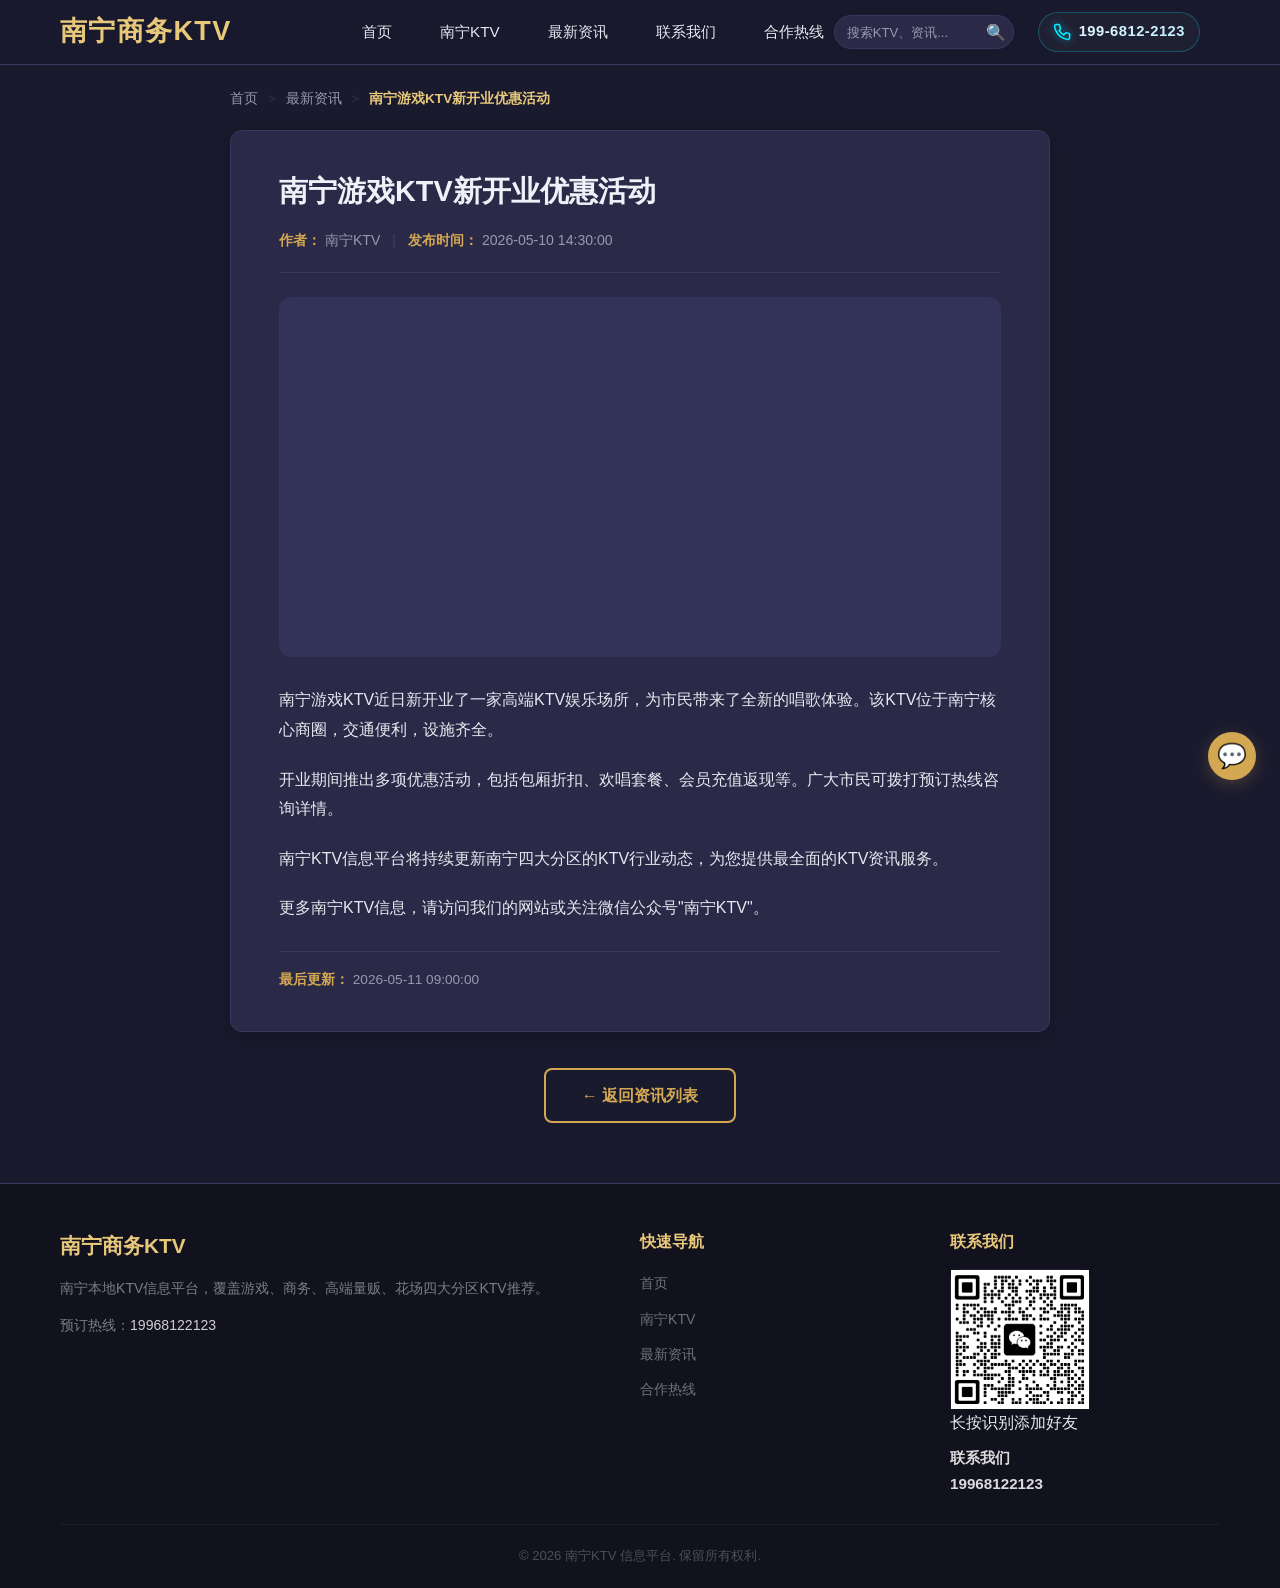
==== commit 1a4d1e8d: "电话组件替换为霓虹SVG拨号链接，添加contactPoint结构化数据" ====
--- a/article-detail.html
+++ b/article-detail.html
@@ -144,7 +144,7 @@
                 <div class="header-search-results" aria-live="polite"></div>
             </div>
 
-            <span class="header-phone">预订热线：<span class="phone-number phone-number-lg">19968122123</span></span>
+            <a href="tel:+8619968122123" class="header-phone" aria-label="拨打预订热线：199-6812-2123" title="联系我们"><svg xmlns="http://www.w3.org/2000/svg" width="18" height="18" viewBox="0 0 24 24" fill="none" stroke="currentColor" stroke-width="2" stroke-linecap="round" stroke-linejoin="round" role="img"><title>电话图标</title><path d="M22 16.92v3a2 2 0 0 1-2.18 2 19.79 19.79 0 0 1-8.63-3.07 19.5 19.5 0 0 1-6-6 19.79 19.79 0 0 1-3.07-8.67A2 2 0 0 1 4.11 2h3a2 2 0 0 1 2 1.72 12.84 12.84 0 0 0 .7 2.81 2 2 0 0 1-.45 2.11L8.09 9.91a16 16 0 0 0 6 6l2.27-2.27a2 2 0 0 1 2.11-.45 12.84 12.84 0 0 0 2.81.7A2 2 0 0 1 22 16.92z"></path></svg><span class="phone-number">199-6812-2123</span></a>
         </div>
     </header>
 
@@ -157,7 +157,7 @@
             <li><a href="lianxiwomen.html" title="联系南宁KTV">联系我们</a></li>
             <li><a href="partnership.html" title="南宁KTV商家合作热线">合作热线</a></li>
         </ul>
-        <div class="nav-mobile-phone">预订热线：<span class="phone-number">19968122123</span></div>
+        <div class="nav-mobile-phone"><a href="tel:+8619968122123" class="phone-link" aria-label="拨打预订热线：199-6812-2123" title="联系我们"><svg xmlns="http://www.w3.org/2000/svg" width="16" height="16" viewBox="0 0 24 24" fill="none" stroke="currentColor" stroke-width="2" stroke-linecap="round" stroke-linejoin="round" role="img"><title>电话图标</title><path d="M22 16.92v3a2 2 0 0 1-2.18 2 19.79 19.79 0 0 1-8.63-3.07 19.5 19.5 0 0 1-6-6 19.79 19.79 0 0 1-3.07-8.67A2 2 0 0 1 4.11 2h3a2 2 0 0 1 2 1.72 12.84 12.84 0 0 0 .7 2.81 2 2 0 0 1-.45 2.11L8.09 9.91a16 16 0 0 0 6 6l2.27-2.27a2 2 0 0 1 2.11-.45 12.84 12.84 0 0 0 2.81.7A2 2 0 0 1 22 16.92z"></path></svg><span class="phone-number">199-6812-2123</span></a></div>
     </nav>
 
     <!-- ===========================================
@@ -248,7 +248,8 @@
                 </div>
                 <div class="footer-qr">
                     <h4>联系我们</h4>
-                    <div class="qr-img"><img src="img/wx.png" alt="南宁KTV微信公众号" width="140" height="140"></div>
+                    <div class="qr-img"><img src="img/wx.png" alt="南宁KTV微信公众号" width="140" height="140" class="qr-longpress"></div>
+                    <p class="qr-hint">长按识别添加好友</p>
                     <p style="font-size:0.95rem;color:rgba(255,255,255,0.85);margin-top:8px;font-weight:600;">联系我们<br>19968122123</p>
                 </div>
             </div>
--- a/css/style.css
+++ b/css/style.css
@@ -238,31 +238,61 @@
 }
 
 /* ===========================================
-   导航栏内的预订热线
+   导航栏内的预订热线（霓虹拨号组件）
    =========================================== */
 .header-phone {
-    font-size: 0.9rem;
-    color: var(--color-primary-light);
+    display: inline-flex;
+    align-items: center;
+    gap: 0.5rem;
+    text-decoration: none;
+    font-size: 0.92rem;
+    font-weight: 600;
+    letter-spacing: 0.5px;
+    padding: 6px 14px;
+    border-radius: 4rem;
+    background: rgba(255, 255, 255, 0.03);
+    border: 1px solid rgba(0, 243, 255, 0.25);
+    transition: all 0.3s ease;
+    color: #e0f7ff;
     white-space: nowrap;
     margin-left: 24px;
     margin-right: 20px;
-    padding: 4px 12px;
-    border-left: 1px solid var(--color-border);
     flex-shrink: 0;
+}
+
+.header-phone svg {
+    color: #00F3FF;
+    filter: drop-shadow(0 0 4px rgba(0, 243, 255, 0.6));
+    transition: all 0.3s ease;
+    flex-shrink: 0;
+}
+
+.header-phone:hover {
+    background: rgba(0, 243, 255, 0.08);
+    border-color: #FF00FF;
+    box-shadow: 0 0 14px rgba(255, 0, 255, 0.4);
+    color: #ffffff;
+}
+
+.header-phone:hover svg {
+    color: #FF00FF;
+    filter: drop-shadow(0 0 8px rgba(255, 0, 255, 0.8));
+    transform: scale(1.1);
 }
 
 .header-phone .phone-number {
     font-weight: 700;
-    color: var(--color-primary-light);
-    pointer-events: none;
-    cursor: default;
-}
-
-/* 电话号放大 */
-.phone-number-lg {
-    font-size: 2.2rem;
-    font-weight: 700;
-    letter-spacing: 0.02em;
+    background: linear-gradient(135deg, #e0f7ff 0%, #c0f0ff 100%);
+    -webkit-background-clip: text;
+    -webkit-text-fill-color: transparent;
+    background-clip: text;
+    transition: all 0.3s ease;
+}
+
+.header-phone:hover .phone-number {
+    background: linear-gradient(135deg, #ffffff 0%, #ffe0ff 100%);
+    -webkit-background-clip: text;
+    background-clip: text;
 }
 
 /* 移动端导航底部的电话 */
@@ -272,17 +302,58 @@
     left: 0;
     right: 0;
     text-align: center;
-    font-size: 0.85rem;
-    color: var(--color-text-muted);
     padding: 16px;
     border-top: 1px solid var(--color-border);
 }
 
-.nav-mobile-phone .phone-number {
+.nav-mobile-phone .phone-link {
+    display: inline-flex;
+    align-items: center;
+    gap: 0.5rem;
+    text-decoration: none;
+    font-size: 0.95rem;
+    font-weight: 600;
+    padding: 8px 18px;
+    border-radius: 4rem;
+    background: rgba(255, 255, 255, 0.03);
+    border: 1px solid rgba(0, 243, 255, 0.25);
+    transition: all 0.3s ease;
+    color: #e0f7ff;
+}
+
+.nav-mobile-phone .phone-link svg {
+    color: #00F3FF;
+    filter: drop-shadow(0 0 4px rgba(0, 243, 255, 0.6));
+    transition: all 0.3s ease;
+    flex-shrink: 0;
+}
+
+.nav-mobile-phone .phone-link:hover {
+    background: rgba(0, 243, 255, 0.08);
+    border-color: #FF00FF;
+    box-shadow: 0 0 14px rgba(255, 0, 255, 0.4);
+    color: #ffffff;
+}
+
+.nav-mobile-phone .phone-link:hover svg {
+    color: #FF00FF;
+    filter: drop-shadow(0 0 8px rgba(255, 0, 255, 0.8));
+    transform: scale(1.1);
+}
+
+.nav-mobile-phone .phone-link .phone-number {
     font-weight: 700;
-    color: var(--color-primary-light);
-    pointer-events: none;
-    cursor: default;
+    background: linear-gradient(135deg, #e0f7ff 0%, #c0f0ff 100%);
+    -webkit-background-clip: text;
+    -webkit-text-fill-color: transparent;
+    background-clip: text;
+    transition: all 0.3s ease;
+}
+
+.nav-mobile-phone .phone-link:hover .phone-number {
+    background: linear-gradient(135deg, #ffffff 0%, #ffe0ff 100%);
+    -webkit-background-clip: text;
+    background-clip: text;
 }
 
 /* ===========================================
@@ -1400,17 +1471,22 @@
     }
 
     .header-phone {
-        display: flex;
+        display: inline-flex;
         align-items: center;
         margin-left: auto;
         padding: 4px 8px;
         border-left: none;
-        font-size: 0.7rem;
-    }
-
-    .header-phone .phone-number-lg {
+        font-size: 0.72rem;
+        gap: 0.3rem;
+    }
+
+    .header-phone svg {
+        width: 14px;
+        height: 14px;
+    }
+
+    .header-phone .phone-number {
         font-weight: 700;
-        font-size: 0.75rem;
     }
 
     .nav-mobile {
@@ -1506,23 +1582,23 @@
 
     .section-ktv-home .district-home-grid {
         display: grid;
-        grid-template-columns: repeat(2, 1fr);
-        gap: 8px;
-        flex: 1;
+        grid-template-columns: repeat(2, 174px);
+        gap: 10px;
+        justify-content: center;
     }
 
     .district-row {
         display: contents;
     }
 
-    .row-2,
     .district-home-card {
+        width: 174px;
+        height: 186px;
         flex-direction: column;
-        align-items: center;
-        justify-content: center;
-        aspect-ratio: 16 / 9;
-        border-radius: 14px;
+        aspect-ratio: auto;
         min-height: 0;
+        border-radius: var(--radius);
+        position: relative;
     }
 
     .district-home-card::before {
@@ -1533,20 +1609,30 @@
         transform: translateY(-1px);
     }
 
+    .district-home-card[style*="--district-bg"] {
+        background-size: cover;
+        background-position: center;
+    }
+
     .district-home-card[style*="--district-bg"]::after {
-        background: linear-gradient(0deg, rgba(184, 146, 62, 0.75), rgba(212, 168, 83, 0.15));
+        background: linear-gradient(0deg, rgba(26, 26, 46, 0.88) 0%, rgba(26, 26, 46, 0.5) 50%, transparent 100%);
     }
 
     .district-home-info {
         padding: 10px 8px;
         text-align: center;
-        position: relative;
+        position: absolute;
+        bottom: 0;
+        left: 0;
+        right: 0;
         z-index: 1;
+        width: 100%;
     }
 
     .district-home-info h3 {
-        font-size: 0.88rem;
-        margin-bottom: 2px;
+        font-size: 0.9rem;
+        margin-bottom: 4px;
+        word-break: keep-all;
     }
 
     .district-home-info h3::after {
@@ -1556,12 +1642,18 @@
     }
 
     .district-home-desc {
-        display: none;
+        font-size: 0.72rem;
+        margin-top: 2px;
+        line-height: 1.4;
+        display: -webkit-box;
+        -webkit-line-clamp: 2;
+        -webkit-box-orient: vertical;
+        overflow: hidden;
     }
 
     .district-home-link {
-        font-size: 0.65rem;
-        margin-top: 2px;
+        font-size: 0.72rem;
+        margin-top: 4px;
         padding: 2px 0;
     }
 
@@ -1778,25 +1870,33 @@
     }
 
     .section-ktv-home .district-home-grid {
-        grid-template-rows: repeat(2, 1fr);
+        grid-template-columns: repeat(2, 174px);
         gap: 10px;
+        justify-content: center;
     }
 
     .district-home-card {
+        width: 174px;
+        height: 186px;
         aspect-ratio: auto;
-        min-height: 100px;
+        min-height: 0;
     }
 
     .district-home-info h3 {
-        font-size: 1.43rem;
+        font-size: 1rem;
+        word-break: keep-all;
     }
 
     .district-home-info h3::after {
-        width: 30px;
+        width: 24px;
+    }
+
+    .district-home-desc {
+        font-size: 0.82rem;
     }
 
     .district-home-link {
-        font-size: 1.13rem;
+        font-size: 0.85rem;
         margin-top: 4px;
     }
 
@@ -1913,11 +2013,15 @@
     }
 
     .district-home-grid {
-        gap: 6px;
+        grid-template-columns: repeat(2, 174px);
+        gap: 8px;
+        justify-content: center;
     }
 
     .district-home-card {
-        aspect-ratio: 16 / 9;
+        width: 174px;
+        height: 186px;
+        aspect-ratio: auto;
         min-height: 0;
     }
 
@@ -1926,17 +2030,24 @@
     }
 
     .district-home-info h3 {
-        font-size: 0.78rem;
+        font-size: 0.85rem;
+        word-break: keep-all;
     }
 
     .district-home-info h3::after {
         width: 14px;
         height: 2px;
+        margin: 2px auto 0;
+    }
+
+    .district-home-desc {
+        font-size: 0.7rem;
+        margin-top: 2px;
     }
 
     .district-home-link {
-        font-size: 0.55rem;
-        margin-top: 1px;
+        font-size: 0.7rem;
+        margin-top: 2px;
         padding: 2px 0;
     }
 
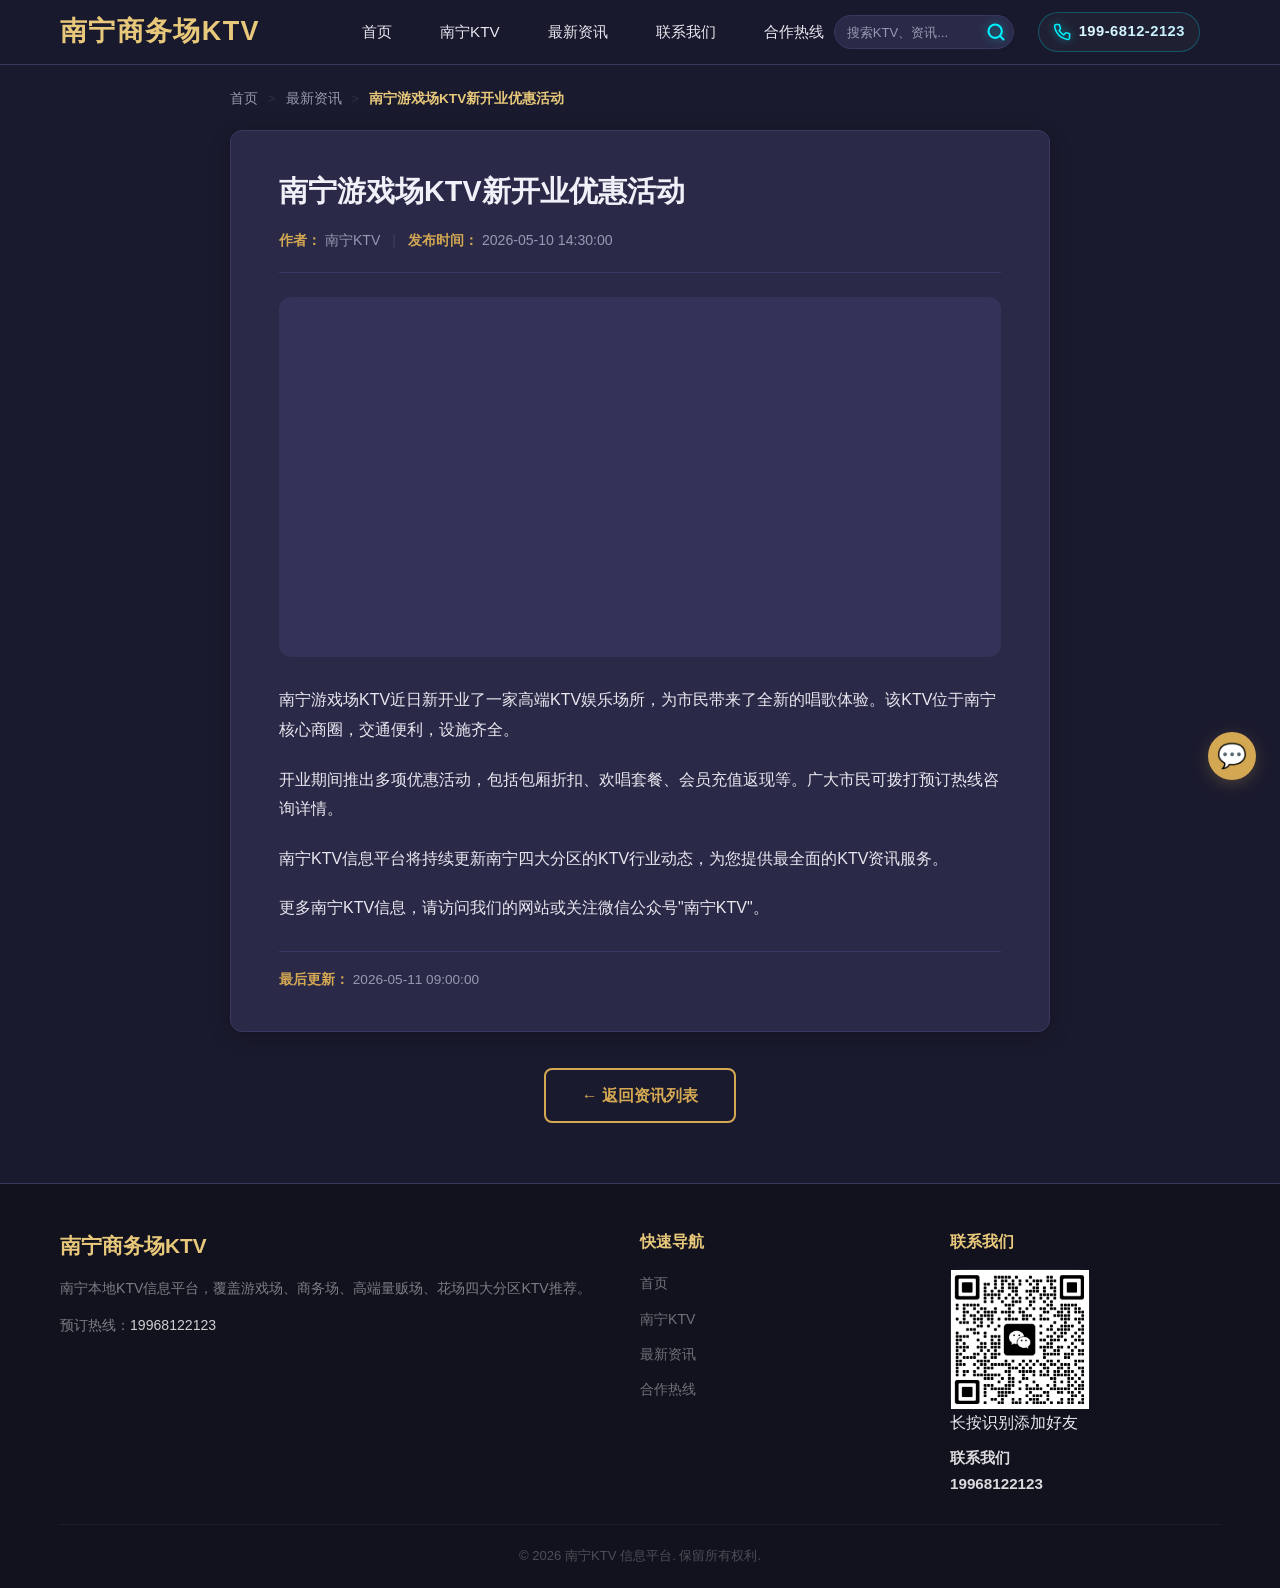
==== commit 24645474: "refactor: 分区名称重命名 游戏→游戏场 商务→商务场 高端量贩→高端量贩场 花场不变 全站同步更新HTML/JS/SEO/JSON-LD" ====
--- a/article-detail.html
+++ b/article-detail.html
@@ -126,7 +126,7 @@
          =========================================== -->
     <header class="header" id="header">
         <div class="container">
-            <a href="index.html" class="logo" aria-label="南宁商务KTV首页">南宁商务KTV</a>
+            <a href="index.html" class="logo" aria-label="南宁商务场KTV首页">南宁商务场KTV</a>
             <nav class="nav-desktop" aria-label="主导航">
                 <ul>
                     <li><a href="index.html" title="南宁KTV首页">首页</a></li>
@@ -140,7 +140,13 @@
             <!-- 搜索栏 -->
             <div class="header-search" role="search">
                 <input type="search" class="header-search-input" placeholder="搜索KTV、资讯..." aria-label="搜索南宁KTV信息">
-                <button type="button" class="header-search-btn" aria-label="搜索">🔍</button>
+                <button type="button" class="header-search-btn icon-only-search" aria-label="打开搜索" title="搜索">
+                    <svg xmlns="http://www.w3.org/2000/svg" width="24" height="24" viewBox="0 0 24 24" fill="none" stroke="currentColor" stroke-width="2.5" stroke-linecap="round" stroke-linejoin="round" role="img">
+                        <title>搜索</title>
+                        <circle cx="11" cy="11" r="8"></circle>
+                        <line x1="21" y1="21" x2="16.65" y2="16.65"></line>
+                    </svg>
+                </button>
                 <div class="header-search-results" aria-live="polite"></div>
             </div>
 
@@ -233,8 +239,8 @@
         <div class="container">
             <div class="footer-content">
                 <div class="footer-brand">
-                    <h3>南宁商务KTV</h3>
-                    <p>南宁本地KTV信息平台，覆盖游戏、商务、高端量贩、花场四大分区KTV推荐。</p>
+                    <h3>南宁商务场KTV</h3>
+                    <p>南宁本地KTV信息平台，覆盖游戏场、商务场、高端量贩场、花场四大分区KTV推荐。</p>
                     <p style="margin-top:12px;">预订热线：<span class="phone-number" style="color:rgba(255,255,255,0.8);pointer-events:none;">19968122123</span></p>
                 </div>
                 <div class="footer-links">
--- a/css/style.css
+++ b/css/style.css
@@ -158,19 +158,26 @@
     height: 28px;
     border: none;
     background: transparent;
-    color: var(--color-text-muted);
-    font-size: 1rem;
+    color: #00F3FF;
     cursor: pointer;
-    display: flex;
+    display: inline-flex;
     align-items: center;
     justify-content: center;
     border-radius: 50%;
-    transition: all var(--transition);
+    padding: 4px;
+    transition: all 0.3s cubic-bezier(0.4, 0, 0.2, 1);
+    filter: drop-shadow(0 0 5px rgba(0, 243, 255, 0.5));
+    outline: none;
 }
 
 .header-search .header-search-btn:hover {
-    color: var(--color-primary);
-    background: rgba(212, 168, 83, 0.08);
+    color: #FF00FF;
+    filter: drop-shadow(0 0 10px rgba(255, 0, 255, 0.8));
+    transform: translateY(-50%) scale(1.15) rotate(5deg);
+}
+
+.header-search .header-search-btn:active {
+    transform: translateY(-50%) scale(0.95);
 }
 
 /* 搜索结果下拉 */
@@ -709,18 +716,51 @@
     height: 40px;
     border-radius: 50%;
     border: none;
-    background: var(--color-primary);
-    color: var(--color-bg);
-    font-size: 1.1rem;
+    background: transparent;
     cursor: pointer;
-    display: flex;
+    display: inline-flex;
     align-items: center;
     justify-content: center;
-    transition: background var(--transition);
+    padding: 8px;
+    color: #00F3FF;
+    transition: all 0.3s cubic-bezier(0.4, 0, 0.2, 1);
+    filter: drop-shadow(0 0 5px rgba(0, 243, 255, 0.5));
+    outline: none;
 }
 
 .search-bar-wrap .header-search-btn:hover {
-    background: var(--color-primary-dark);
+    color: #FF00FF;
+    filter: drop-shadow(0 0 10px rgba(255, 0, 255, 0.8));
+    transform: translateY(-50%) scale(1.15) rotate(5deg);
+}
+
+.search-bar-wrap .header-search-btn:active {
+    transform: translateY(-50%) scale(0.95);
+}
+
+/* 搜索图标按钮 — 霓虹发光 */
+.icon-only-search {
+    background: transparent;
+    border: none;
+    padding: 8px;
+    cursor: pointer;
+    display: inline-flex;
+    align-items: center;
+    justify-content: center;
+    color: #00F3FF;
+    transition: all 0.3s cubic-bezier(0.4, 0, 0.2, 1);
+    filter: drop-shadow(0 0 5px rgba(0, 243, 255, 0.5));
+    outline: none;
+}
+
+.icon-only-search:hover {
+    color: #FF00FF;
+    filter: drop-shadow(0 0 10px rgba(255, 0, 255, 0.8));
+    transform: scale(1.15) rotate(5deg);
+}
+
+.icon-only-search:active {
+    transform: scale(0.95);
 }
 
 .search-bar-wrap .header-search-results {
@@ -1429,7 +1469,14 @@
     .search-bar-wrap .header-search-btn {
         width: 36px;
         height: 36px;
-        font-size: 0.95rem;
+    }
+
+    .search-bar-wrap .header-search-btn:hover {
+        transform: translateY(-50%) scale(1.15) rotate(5deg);
+    }
+
+    .search-bar-wrap .header-search-btn:active {
+        transform: translateY(-50%) scale(0.95);
     }
 
     .nav-desktop {
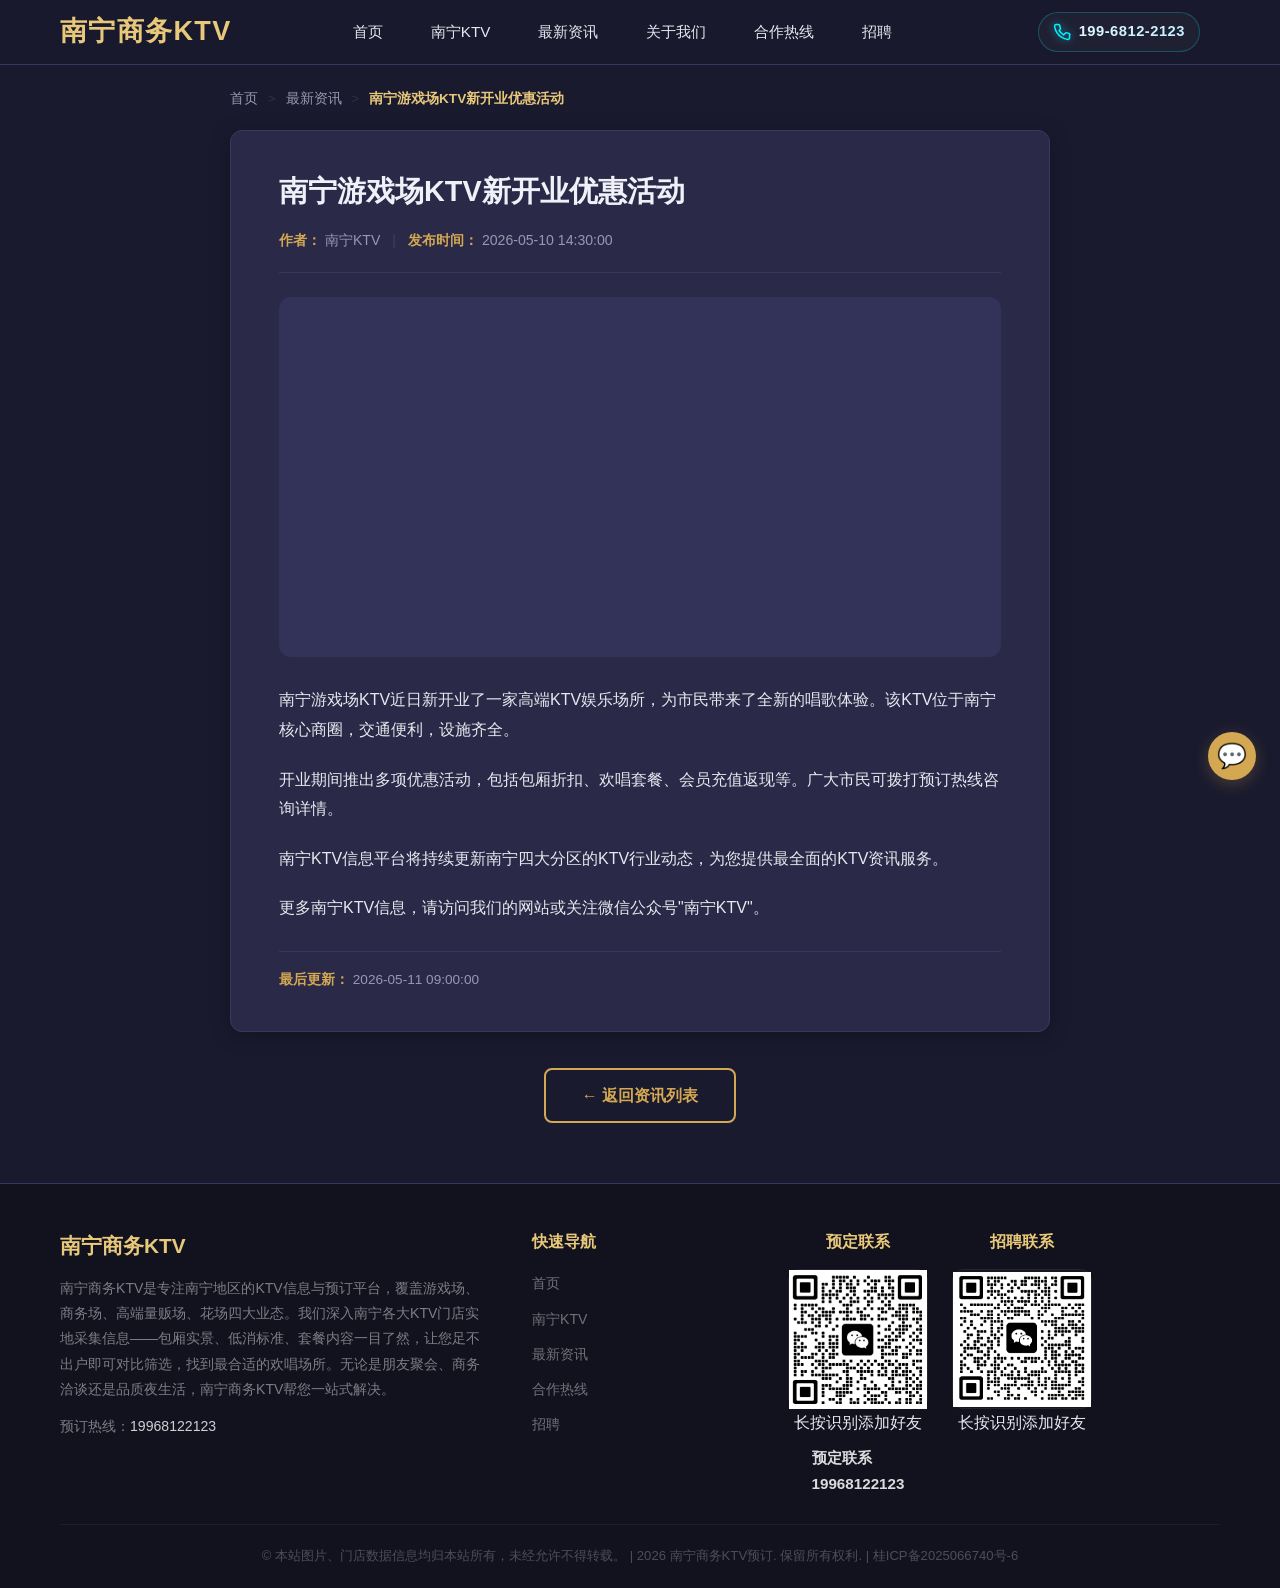
==== commit 8cabccca: "初始化 NNKTV 前端项目" ====
--- a/article-detail.html
+++ b/article-detail.html
@@ -1,5 +1,5 @@
-﻿<!DOCTYPE html>
-<html lang="zh-CN" class="no-js">
+<!DOCTYPE html>
+<html lang="zh-CN">
 <head>
     <meta charset="UTF-8">
     <meta name="viewport" content="width=device-width, initial-scale=1.0, maximum-scale=5.0, minimum-scale=1.0">
@@ -15,6 +15,10 @@
     <meta name="author" content="南宁KTV">
     <meta name="theme-color" content="#1a1a2e">
     <meta name="format-detection" content="telephone=yes">
+    <meta name="geo.region" content="CN-GX">
+    <meta name="geo.placename" content="南宁市">
+    <meta name="geo.position" content="22.817;108.367">
+    <meta name="ICBM" content="22.817, 108.367">
 
     <!-- Open Graph -->
     <meta property="og:title" content="南宁KTV资讯详情">
@@ -23,9 +27,26 @@
     <meta property="og:url" content="https://www.nanningktv.com/article-detail.html?id=1">
     <meta property="og:locale" content="zh_CN">
     <meta property="og:site_name" content="南宁KTV">
-    <meta property="og:image" content="https://www.nanningktv.com/og-image.jpg">
+    <meta property="og:image" content="https://www.nanningktv.com/img/lbt.jpg">
+    <meta property="og:image:secure_url" content="https://www.nanningktv.com/img/lbt.jpg">
+    <meta property="og:image:type" content="image/jpeg">
     <meta property="og:image:width" content="1200">
     <meta property="og:image:height" content="630">
+    <meta property="og:image:alt" content="南宁KTV资讯详情">
+
+    <!-- Article 发布时间（JS动态更新） -->
+    <meta property="article:published_time" content="2026-05-16T00:00:00+08:00">
+    <meta property="article:modified_time" content="2026-05-16T00:00:00+08:00">
+    <meta property="article:author" content="南宁KTV">
+    <meta property="article:section" content="KTV资讯">
+    <meta property="article:tag" content="南宁KTV资讯">
+
+    <!-- Preconnect for performance -->
+    <link rel="preconnect" href="https://www.nanningktv.com">
+    <link rel="dns-prefetch" href="https://www.nanningktv.com">
+
+    <!-- Google Search Console placeholder -->
+    <meta name="google-site-verification" content="YOUR_VERIFICATION_CODE">
 
     <!-- Canonical URL -->
     <link rel="canonical" href="https://www.nanningktv.com/article-detail.html?id=1">
@@ -36,9 +57,10 @@
 
     <!-- Twitter Card -->
     <meta name="twitter:card" content="summary_large_image">
+
     <meta name="twitter:title" content="南宁KTV资讯详情">
     <meta name="twitter:description" content="南宁KTV资讯详情，了解南宁KTV最新动态、优惠活动与行业趋势。">
-    <meta name="twitter:image" content="https://www.nanningktv.com/og-image.jpg">
+    <meta name="twitter:image" content="https://www.nanningktv.com/img/lbt.jpg">
 
     <!-- 结构化数据 - Article -->
     <script type="application/ld+json" id="jsonld-article">
@@ -46,7 +68,7 @@
         "@context": "https://schema.org",
         "@type": "Article",
         "headline": "文章标题",
-        "image": "https://www.nanningktv.com/og-image.jpg",
+        "image": "https://www.nanningktv.com/img/lbt.jpg",
         "author": { "@type": "Person", "name": "南宁KTV" },
         "datePublished": "2026-01-01T00:00:00+08:00",
         "dateModified": "2026-01-01T00:00:00+08:00",
@@ -56,10 +78,14 @@
             "url": "https://www.nanningktv.com",
             "logo": {
                 "@type": "ImageObject",
-                "url": "https://www.nanningktv.com/og-image.jpg"
+                "url": "https://www.nanningktv.com/img/lbt.jpg"
             }
         },
-        "url": "https://www.nanningktv.com/article-detail.html?id=1"
+        "url": "https://www.nanningktv.com/article-detail.html?id=1",
+        "mainEntityOfPage": {
+            "@type": "WebPage",
+            "@id": "https://www.nanningktv.com/article-detail.html?id=1"
+        }
     }
     </script>
 
@@ -106,12 +132,13 @@
     }
     </script>
 
+
+
     <link rel="stylesheet" href="css/style.css">
     <link rel="icon" type="image/svg+xml" href="data:image/svg+xml,<svg xmlns='http://www.w3.org/2000/svg' viewBox='0 0 100 100'><text y='.9em' font-size='90'>★</text></svg>">
-    <link rel="alternate icon" href="favicon.ico" type="image/x-icon">
-
-    <!-- Sitemap 引导搜索引擎抓取 -->
-    <link rel="sitemap" type="application/xml" href="sitemap.xml">
+
+
+
 </head>
 <body>
 
@@ -126,45 +153,23 @@
          =========================================== -->
     <header class="header" id="header">
         <div class="container">
-            <a href="index.html" class="logo" aria-label="南宁商务场KTV首页">南宁商务场KTV</a>
+            <a href="index.html" class="logo" aria-label="南宁商务KTV首页">南宁商务KTV</a>
             <nav class="nav-desktop" aria-label="主导航">
                 <ul>
                     <li><a href="index.html" title="南宁KTV首页">首页</a></li>
-                    <li><a href="index.html#ktv-list" title="南宁KTV门店推荐">南宁KTV</a></li>
+                    <li><a href="index.html#section-title" title="南宁KTV门店推荐">南宁KTV</a></li>
                     <li><a href="articles.html" title="南宁KTV行业资讯动态">最新资讯</a></li>
-                    <li><a href="lianxiwomen.html" title="联系南宁KTV">联系我们</a></li>
+                    <li><a href="lianxiwomen.html" title="关于南宁KTV">关于我们</a></li>
                     <li><a href="partnership.html" title="南宁KTV商家合作热线">合作热线</a></li>
+                    <li><a href="recruitment.html" title="南宁KTV招聘">招聘</a></li>
                 </ul>
             </nav>
-
-            <!-- 搜索栏 -->
-            <div class="header-search" role="search">
-                <input type="search" class="header-search-input" placeholder="搜索KTV、资讯..." aria-label="搜索南宁KTV信息">
-                <button type="button" class="header-search-btn icon-only-search" aria-label="打开搜索" title="搜索">
-                    <svg xmlns="http://www.w3.org/2000/svg" width="24" height="24" viewBox="0 0 24 24" fill="none" stroke="currentColor" stroke-width="2.5" stroke-linecap="round" stroke-linejoin="round" role="img">
-                        <title>搜索</title>
-                        <circle cx="11" cy="11" r="8"></circle>
-                        <line x1="21" y1="21" x2="16.65" y2="16.65"></line>
-                    </svg>
-                </button>
-                <div class="header-search-results" aria-live="polite"></div>
-            </div>
 
             <a href="tel:+8619968122123" class="header-phone" aria-label="拨打预订热线：199-6812-2123" title="联系我们"><svg xmlns="http://www.w3.org/2000/svg" width="18" height="18" viewBox="0 0 24 24" fill="none" stroke="currentColor" stroke-width="2" stroke-linecap="round" stroke-linejoin="round" role="img"><title>电话图标</title><path d="M22 16.92v3a2 2 0 0 1-2.18 2 19.79 19.79 0 0 1-8.63-3.07 19.5 19.5 0 0 1-6-6 19.79 19.79 0 0 1-3.07-8.67A2 2 0 0 1 4.11 2h3a2 2 0 0 1 2 1.72 12.84 12.84 0 0 0 .7 2.81 2 2 0 0 1-.45 2.11L8.09 9.91a16 16 0 0 0 6 6l2.27-2.27a2 2 0 0 1 2.11-.45 12.84 12.84 0 0 0 2.81.7A2 2 0 0 1 22 16.92z"></path></svg><span class="phone-number">199-6812-2123</span></a>
         </div>
     </header>
 
-    <!-- 移动端导航 -->
-    <nav class="nav-mobile" id="navMobile" aria-label="移动端导航" style="display:none;">
-        <ul>
-            <li><a href="index.html" title="南宁KTV首页">首页</a></li>
-            <li><a href="index.html#ktv-list" title="南宁KTV门店推荐">南宁KTV</a></li>
-            <li><a href="articles.html" title="南宁KTV行业资讯动态">最新资讯</a></li>
-            <li><a href="lianxiwomen.html" title="联系南宁KTV">联系我们</a></li>
-            <li><a href="partnership.html" title="南宁KTV商家合作热线">合作热线</a></li>
-        </ul>
-        <div class="nav-mobile-phone"><a href="tel:+8619968122123" class="phone-link" aria-label="拨打预订热线：199-6812-2123" title="联系我们"><svg xmlns="http://www.w3.org/2000/svg" width="16" height="16" viewBox="0 0 24 24" fill="none" stroke="currentColor" stroke-width="2" stroke-linecap="round" stroke-linejoin="round" role="img"><title>电话图标</title><path d="M22 16.92v3a2 2 0 0 1-2.18 2 19.79 19.79 0 0 1-8.63-3.07 19.5 19.5 0 0 1-6-6 19.79 19.79 0 0 1-3.07-8.67A2 2 0 0 1 4.11 2h3a2 2 0 0 1 2 1.72 12.84 12.84 0 0 0 .7 2.81 2 2 0 0 1-.45 2.11L8.09 9.91a16 16 0 0 0 6 6l2.27-2.27a2 2 0 0 1 2.11-.45 12.84 12.84 0 0 0 2.81.7A2 2 0 0 1 22 16.92z"></path></svg><span class="phone-number">199-6812-2123</span></a></div>
-    </nav>
+
 
     <!-- ===========================================
          文章详情主体
@@ -239,28 +244,36 @@
         <div class="container">
             <div class="footer-content">
                 <div class="footer-brand">
-                    <h3>南宁商务场KTV</h3>
-                    <p>南宁本地KTV信息平台，覆盖游戏场、商务场、高端量贩场、花场四大分区KTV推荐。</p>
+                    <h3>南宁商务KTV</h3>
+                    <p>南宁商务KTV是专注南宁地区的KTV信息与预订平台，覆盖游戏场、商务场、高端量贩场、花场四大业态。我们深入南宁各大KTV门店实地采集信息——包厢实景、低消标准、套餐内容一目了然，让您足不出户即可对比筛选，找到最合适的欢唱场所。无论是朋友聚会、商务洽谈还是品质夜生活，南宁商务KTV帮您一站式解决。</p>
                     <p style="margin-top:12px;">预订热线：<span class="phone-number" style="color:rgba(255,255,255,0.8);pointer-events:none;">19968122123</span></p>
                 </div>
                 <div class="footer-links">
                     <h4>快速导航</h4>
                     <ul>
                         <li><a href="index.html" title="南宁KTV首页">首页</a></li>
-                        <li><a href="index.html#ktv-list" title="南宁KTV门店推荐">南宁KTV</a></li>
+                        <li><a href="index.html#section-title" title="南宁KTV门店推荐">南宁KTV</a></li>
                         <li><a href="articles.html" title="南宁KTV行业资讯动态">最新资讯</a></li>
                         <li><a href="partnership.html" title="南宁KTV商家合作热线">合作热线</a></li>
+                        <li><a href="recruitment.html" title="南宁KTV招聘">招聘</a></li>
                     </ul>
                 </div>
                 <div class="footer-qr">
-                    <h4>联系我们</h4>
-                    <div class="qr-img"><img src="img/wx.png" alt="南宁KTV微信公众号" width="140" height="140" class="qr-longpress"></div>
-                    <p class="qr-hint">长按识别添加好友</p>
-                    <p style="font-size:0.95rem;color:rgba(255,255,255,0.85);margin-top:8px;font-weight:600;">联系我们<br>19968122123</p>
+                    <div class="qr-item">
+                        <h4>预定联系</h4>
+                        <div class="qr-img"><img src="img/wx.png" alt="南宁商务KTV预定微信" width="140" height="140" class="qr-longpress"></div>
+                        <p class="qr-hint">长按识别添加好友</p>
+                        <p style="font-size:0.95rem;color:rgba(255,255,255,0.85);margin-top:8px;font-weight:600;">预定联系<br>19968122123</p>
+                    </div>
+                    <div class="qr-item">
+                        <h4>招聘联系</h4>
+                        <div class="qr-img"><img src="img/zp.png" alt="南宁商务KTV招聘微信" width="140" height="140" class="qr-longpress"></div>
+                        <p class="qr-hint">长按识别添加好友</p>
+                    </div>
                 </div>
             </div>
             <div class="footer-bottom">
-                <p>&copy; 2026 南宁KTV 信息平台. 保留所有权利.</p>
+                <p>&copy; 本站图片、门店数据信息均归本站所有，未经允许不得转载。 | 2026 南宁商务KTV预订. 保留所有权利. | <a href="https://beian.miit.gov.cn" target="_blank" rel="noopener noreferrer" style="color:inherit;">桂ICP备2025066740号-6</a></p>
             </div>
         </div>
     </footer>
@@ -283,6 +296,7 @@
         </div>
     </div>
 
+
     <nav class="bottom-nav" aria-label="底部导航">
         <ul class="bottom-nav-list">
             <li>
@@ -315,11 +329,15 @@
                     <span class="bottom-nav-label">合作</span>
                 </a>
             </li>
+            <li>
+                <a href="recruitment.html" class="bottom-nav-item" data-page="recruitment">
+                    <span class="bottom-nav-icon">💼</span>
+                    <span class="bottom-nav-label">招聘</span>
+                </a>
+            </li>
         </ul>
     </nav>
 
 <script src="js/article-detail.js" defer></script>
-<script src="js/search.js" defer></script>
-
 </body>
 </html>
--- a/css/style.css
+++ b/css/style.css
@@ -302,6 +302,65 @@
     background-clip: text;
 }
 
+/* ===========================================
+   立即拨打按钮（与 header-phone 同款霓虹风格）
+   用于电话弹窗内替换纯文本号码
+   =========================================== */
+.header-call-btn {
+    display: inline-flex;
+    align-items: center;
+    gap: 0.5rem;
+    text-decoration: none;
+    font-size: 1.2rem;
+    font-weight: 700;
+    letter-spacing: 1px;
+    padding: 10px 32px;
+    border-radius: 4rem;
+    background: rgba(255, 255, 255, 0.03);
+    border: 1px solid rgba(0, 243, 255, 0.25);
+    transition: all 0.3s ease;
+    color: #e0f7ff;
+    white-space: nowrap;
+    text-shadow: 0 0 6px rgba(0, 243, 255, 0.3);
+    box-shadow: 0 0 8px rgba(0, 243, 255, 0.15);
+}
+
+.header-call-btn svg {
+    color: #00F3FF;
+    filter: drop-shadow(0 0 4px rgba(0, 243, 255, 0.6));
+    transition: all 0.3s ease;
+    flex-shrink: 0;
+}
+
+.header-call-btn:hover {
+    background: rgba(0, 243, 255, 0.08);
+    border-color: #FF00FF;
+    box-shadow: 0 0 14px rgba(255, 0, 255, 0.4);
+    color: #ffffff;
+    text-shadow: 0 0 8px rgba(255, 0, 255, 0.5);
+}
+
+.header-call-btn:hover svg {
+    color: #FF00FF;
+    filter: drop-shadow(0 0 8px rgba(255, 0, 255, 0.8));
+    transform: scale(1.1);
+}
+
+.header-call-btn .call-btn-text {
+    font-weight: 700;
+    background: linear-gradient(135deg, #e0f7ff 0%, #c0f0ff 100%);
+    -webkit-background-clip: text;
+    -webkit-text-fill-color: transparent;
+    background-clip: text;
+    transition: all 0.3s ease;
+}
+
+.header-call-btn:hover .call-btn-text {
+    background: linear-gradient(135deg, #ffffff 0%, #ffe0ff 100%);
+    -webkit-background-clip: text;
+    background-clip: text;
+}
+
 /* 移动端导航底部的电话 */
 .nav-mobile-phone {
     position: absolute;
@@ -361,6 +420,128 @@
     background: linear-gradient(135deg, #ffffff 0%, #ffe0ff 100%);
     -webkit-background-clip: text;
     background-clip: text;
+}
+
+/* ===========================================
+   搜索弹窗（移动端底部导航搜索按钮触发）
+   =========================================== */
+.search-popup-overlay {
+    display: none;
+    position: fixed;
+    inset: 0;
+    background: rgba(0, 0, 0, 0.7);
+    backdrop-filter: blur(8px);
+    -webkit-backdrop-filter: blur(8px);
+    z-index: 1500;
+    align-items: center;
+    justify-content: center;
+    opacity: 0;
+    transition: opacity 0.3s ease;
+}
+
+.search-popup-overlay.show {
+    display: flex;
+    opacity: 1;
+}
+
+.search-popup-wrap {
+    width: 90%;
+    max-width: 480px;
+    position: relative;
+}
+
+.search-popup-inner {
+    position: relative;
+}
+
+.search-popup-input {
+    width: 100%;
+    padding: 16px 56px 16px 24px;
+    font-size: 1.05rem;
+    background: var(--color-bg-card);
+    border: 2px solid var(--color-primary);
+    border-radius: 40px;
+    color: var(--color-text);
+    outline: none;
+    box-shadow: 0 0 20px rgba(212, 168, 83, 0.2);
+}
+
+.search-popup-input::placeholder {
+    color: var(--color-text-muted);
+}
+
+.search-popup-input:focus {
+    box-shadow: 0 0 0 4px rgba(212, 168, 83, 0.15), 0 0 30px rgba(212, 168, 83, 0.15);
+}
+
+.search-popup-btn {
+    position: absolute;
+    right: 4px;
+    top: 50%;
+    transform: translateY(-50%);
+    width: 44px;
+    height: 44px;
+    border-radius: 50%;
+    border: none;
+    background: transparent;
+    cursor: pointer;
+    display: inline-flex;
+    align-items: center;
+    justify-content: center;
+    padding: 8px;
+    color: #00F3FF;
+    transition: all 0.3s cubic-bezier(0.4, 0, 0.2, 1);
+    filter: drop-shadow(0 0 5px rgba(0, 243, 255, 0.5));
+    outline: none;
+}
+
+.search-popup-btn:hover {
+    color: #FF00FF;
+    filter: drop-shadow(0 0 10px rgba(255, 0, 255, 0.8));
+    transform: translateY(-50%) scale(1.15) rotate(5deg);
+}
+
+.search-popup-btn:active {
+    transform: translateY(-50%) scale(0.95);
+}
+
+.search-popup-results {
+    top: calc(100% + 8px);
+    left: 0;
+    right: 0;
+    border-radius: 12px;
+    max-height: 50vh;
+}
+
+/* 底部导航搜索按钮样式 */
+.bottom-nav-search-btn {
+    flex: 1;
+    display: flex;
+    align-items: center;
+    justify-content: center;
+    text-decoration: none;
+    color: var(--color-text-muted);
+    min-height: 44px;
+    -webkit-tap-highlight-color: transparent;
+    background: transparent;
+    border: none;
+    cursor: pointer;
+    padding: 0;
+    font-family: inherit;
+}
+
+/* 底部导航搜索按钮：禁用所有hover/active动画，保持静态原色 */
+.bottom-nav-search-btn:hover,
+.bottom-nav-search-btn:active {
+    color: var(--color-text-muted);
+    filter: none;
+    transform: none;
+}
+
+.bottom-nav-search-btn svg {
+    line-height: 1;
+    width: 22px;
+    height: 22px;
 }
 
 /* ===========================================
@@ -462,8 +643,7 @@
     gap: 2px;
     text-decoration: none;
     white-space: nowrap;
-    margin-right: auto;
-    order: -1;
+    flex-shrink: 0;
 }
 
 .logo-star {
@@ -476,6 +656,12 @@
 .logo-star-nav {
     color: var(--color-primary);
     font-size: 1.2em;
+}
+
+.nav-desktop {
+    flex: 1;
+    display: flex;
+    justify-content: center;
 }
 
 .nav-desktop ul {
@@ -498,34 +684,7 @@
     background: rgba(212, 168, 83, 0.08);
 }
 
-/* 汉堡菜单按钮 */
-.hamburger {
-    display: none;
-    flex-direction: column;
-    gap: 5px;
-    background: transparent;
-    padding: 8px;
-}
-
-.hamburger span {
-    width: 26px;
-    height: 2px;
-    background: var(--color-primary-light);
-    border-radius: 2px;
-    transition: all var(--transition);
-}
-
-.hamburger.active span:nth-child(1) {
-    transform: rotate(45deg) translate(5px, 5px);
-}
-
-.hamburger.active span:nth-child(2) {
-    opacity: 0;
-}
-
-.hamburger.active span:nth-child(3) {
-    transform: rotate(-45deg) translate(5px, -5px);
-}
+
 
 /* 移动端导航 */
 .nav-mobile {
@@ -565,6 +724,40 @@
 /* ===========================================
    通用区块样式
    =========================================== */
+
+/* 关于我们介绍卡片 */
+.about-intro {
+    max-width: 800px;
+    margin: 0 auto 48px;
+}
+
+.about-card {
+    background: var(--color-bg-card);
+    border: 1px solid var(--color-border);
+    border-radius: 16px;
+    padding: 36px 40px;
+    text-align: center;
+    position: relative;
+    overflow: hidden;
+}
+
+.about-card::before {
+    content: '';
+    position: absolute;
+    top: 0;
+    left: 0;
+    right: 0;
+    height: 3px;
+    background: linear-gradient(90deg, transparent, var(--color-primary), transparent);
+}
+
+.about-card p {
+    font-size: 1.1rem;
+    line-height: 2;
+    color: var(--color-text);
+    margin: 0;
+}
+
 .section {
     padding: 60px 0;
 }
@@ -605,6 +798,10 @@
     background: linear-gradient(90deg, var(--color-primary), var(--color-primary-light));
     margin: 10px auto 0;
     border-radius: 2px;
+}
+
+#section-title {
+    scroll-margin-top: 80px;
 }
 
 .section-title p {
@@ -1268,7 +1465,7 @@
 
 .footer-content {
     display: grid;
-    grid-template-columns: 2fr 1fr 1fr;
+    grid-template-columns: 2fr 1fr 2fr;
     gap: 40px;
     margin-bottom: 28px;
 }
@@ -1311,6 +1508,18 @@
 
 .footer-links a:hover {
     color: var(--color-primary-light);
+}
+
+.footer-qr {
+    display: flex;
+    gap: 24px;
+    justify-content: flex-start;
+}
+
+.footer-qr .qr-item {
+    display: flex;
+    flex-direction: column;
+    align-items: center;
 }
 
 .footer-qr .qr-img {
@@ -1457,13 +1666,10 @@
         padding: 10px 0;
     }
 
-    .search-bar-wrap {
-        max-width: 100%;
-    }
-
     .search-bar-wrap .header-search-input {
-        padding: 10px 46px 10px 16px;
+        padding: 10px 44px 10px 14px;
         font-size: 0.88rem;
+        border-radius: 22px;
     }
 
     .search-bar-wrap .header-search-btn {
@@ -1471,59 +1677,46 @@
         height: 36px;
     }
 
-    .search-bar-wrap .header-search-btn:hover {
-        transform: translateY(-50%) scale(1.15) rotate(5deg);
-    }
-
-    .search-bar-wrap .header-search-btn:active {
-        transform: translateY(-50%) scale(0.95);
+    .search-bar-wrap .header-search-btn svg {
+        width: 18px;
+        height: 18px;
+    }
+
+    .search-bar-wrap .header-search-results {
+        border-radius: 0 0 12px 12px;
+    }
+
+    #districtContainer {
+        margin-top: 14px;
     }
 
     .nav-desktop {
         display: none;
     }
 
-    .hamburger {
+    .header {
+        background: #1a1a2e;
+        backdrop-filter: none;
+        -webkit-backdrop-filter: none;
+    }
+
+    .header.scrolled {
+        background: #1a1a2e;
+        box-shadow: 0 4px 20px rgba(0, 0, 0, 0.3);
+    }
+
+    .header-search {
         display: none;
-    }
-
-    .header-search {
-        flex: 1;
-        margin: 0 8px;
-    }
-
-    .header-search-input {
-        width: 100%;
-        height: 30px;
-        font-size: 0.78rem;
-        padding: 0 28px 0 10px;
-    }
-
-    .header-search-input:focus {
-        width: 100%;
-        box-shadow: none;
-    }
-
-    .header-search-btn {
-        width: 24px;
-        height: 24px;
-        font-size: 0.85rem;
-    }
-
-    .header-search-results {
-        min-width: unset;
-        left: -12px;
-        right: -12px;
-        max-height: 280px;
     }
 
     .header-phone {
         display: inline-flex;
         align-items: center;
         margin-left: auto;
+        margin-right: 5px;
         padding: 4px 8px;
         border-left: none;
-        font-size: 0.72rem;
+        font-size: 1.15rem;
         gap: 0.3rem;
     }
 
@@ -1731,6 +1924,11 @@
         font-size: 0.6rem;
     }
 
+    .bottom-nav-search-btn svg {
+        width: 20px;
+        height: 20px;
+    }
+
     .bottom-nav-icon {
         font-size: 1.15rem;
     }
@@ -1770,8 +1968,20 @@
         font-size: 0.82rem;
     }
 
+    .footer-qr {
+        justify-content: center;
+        gap: 20px;
+    }
+
     .footer-qr .qr-img {
+        width: 120px;
+        height: 120px;
         margin: 0 auto;
+    }
+
+    .footer-qr .qr-item img {
+        width: 120px;
+        height: 120px;
     }
 
     .footer-bottom {
@@ -1836,12 +2046,9 @@
     }
 
     .mobile-district-tabs a {
-        padding: 8px 16px;
-        font-size: 0.88rem;
+        padding: 8px 14px;
+        font-size: 0.84rem;
         min-height: 36px;
-        display: inline-flex;
-        align-items: center;
-        margin-top: 3px;
     }
 
     .mobile-district-tabs {
@@ -1849,7 +2056,7 @@
         top: 64px !important;
         left: 0 !important;
         right: 0 !important;
-        padding-top: 0 !important;
+        padding: 8px 12px !important;
         margin-top: 0 !important;
     }
 
@@ -2042,6 +2249,15 @@
 
 /* 小手机 */
 @media (max-width: 480px) {
+    .about-card {
+        padding: 24px 20px;
+    }
+
+    .about-card p {
+        font-size: 0.95rem;
+        line-height: 1.8;
+    }
+
     .section-ktv-home {
         padding: 0 0 12px;
     }
@@ -2102,6 +2318,11 @@
         font-size: 0.55rem;
     }
 
+    .bottom-nav-search-btn svg {
+        width: 18px;
+        height: 18px;
+    }
+
     .bottom-nav-icon {
         font-size: 1.05rem;
     }
@@ -2231,6 +2452,27 @@
    响应式：平板（2列）
    =========================================== */
 @media (max-width: 1024px) and (min-width: 769px) {
+    /* 平板端：隐藏桌面导航，显示底部导航栏 */
+    .nav-desktop {
+        display: none;
+    }
+
+    .bottom-nav {
+        display: block;
+    }
+
+    body {
+        padding-bottom: 60px;
+    }
+
+    .bottom-nav-item {
+        font-size: 0.65rem;
+    }
+
+    .bottom-nav-icon {
+        font-size: 1.15rem;
+    }
+
     .district-home-grid {
         grid-template-columns: repeat(2, 1fr);
         gap: 20px;
@@ -2261,9 +2503,7 @@
 /* ===========================================
    no-js 兜底样式
    =========================================== */
-.no-js .static-fallback {
-    display: block;
-}
+
 
 .static-fallback {
     display: none;
@@ -2666,40 +2906,54 @@
     position: sticky;
     top: 64px;
     z-index: 100;
-    background: rgba(26, 26, 46, 0.9);
-    backdrop-filter: blur(12px);
-    border-bottom: 1px solid var(--color-border);
-    padding: 8px 16px;
+    background: linear-gradient(180deg, #1a1a2e 0%, rgba(26, 26, 46, 0.95) 100%);
+    backdrop-filter: blur(16px);
+    -webkit-backdrop-filter: blur(16px);
+    padding: 10px 12px;
     overflow-x: auto;
     -webkit-overflow-scrolling: touch;
     white-space: nowrap;
-    gap: 8px;
+    gap: 0;
+    justify-content: center;
+    border-bottom: 1px solid rgba(212, 168, 83, 0.12);
+    scrollbar-width: none;
+    -ms-overflow-style: none;
+}
+
+.mobile-district-tabs::-webkit-scrollbar {
+    display: none;
 }
 
 .mobile-district-tabs a {
-    display: inline-block;
-    padding: 6px 14px;
-    font-size: 0.85rem;
-    color: var(--color-text-muted);
-    border: 1px solid var(--color-border);
-    border-radius: 20px;
+    display: inline-flex;
+    align-items: center;
+    justify-content: center;
+    padding: 7px 16px;
+    font-size: 0.82rem;
+    color: rgba(240, 240, 248, 0.55);
     text-decoration: none;
-    transition: all var(--transition);
+    transition: all 0.25s ease;
     cursor: pointer;
     white-space: nowrap;
-    margin-right: 6px;
+    border-radius: 8px;
+    position: relative;
+    letter-spacing: 0.3px;
+    margin-right: 4px;
+    border: 1px solid transparent;
 }
 
 .mobile-district-tabs a:hover {
-    color: var(--color-primary);
-    border-color: var(--color-primary);
+    color: var(--color-primary-light);
+    background: rgba(212, 168, 83, 0.08);
 }
 
 .mobile-district-tabs a.active {
-    color: var(--color-bg);
-    background: var(--color-primary);
-    border-color: var(--color-primary);
+    color: #1a1a2e;
+    background: linear-gradient(135deg, var(--color-primary), var(--color-primary-light));
+    border-color: transparent;
     font-weight: 600;
+    box-shadow: 0 2px 10px rgba(212, 168, 83, 0.25);
+    letter-spacing: 0.5px;
 }
 
 /* ===========================================
@@ -3369,7 +3623,6 @@
     .header,
     .top-bar,
     .nav-mobile,
-    .hamburger,
     .float-wechat,
     .skip-link,
     .bottom-nav {
